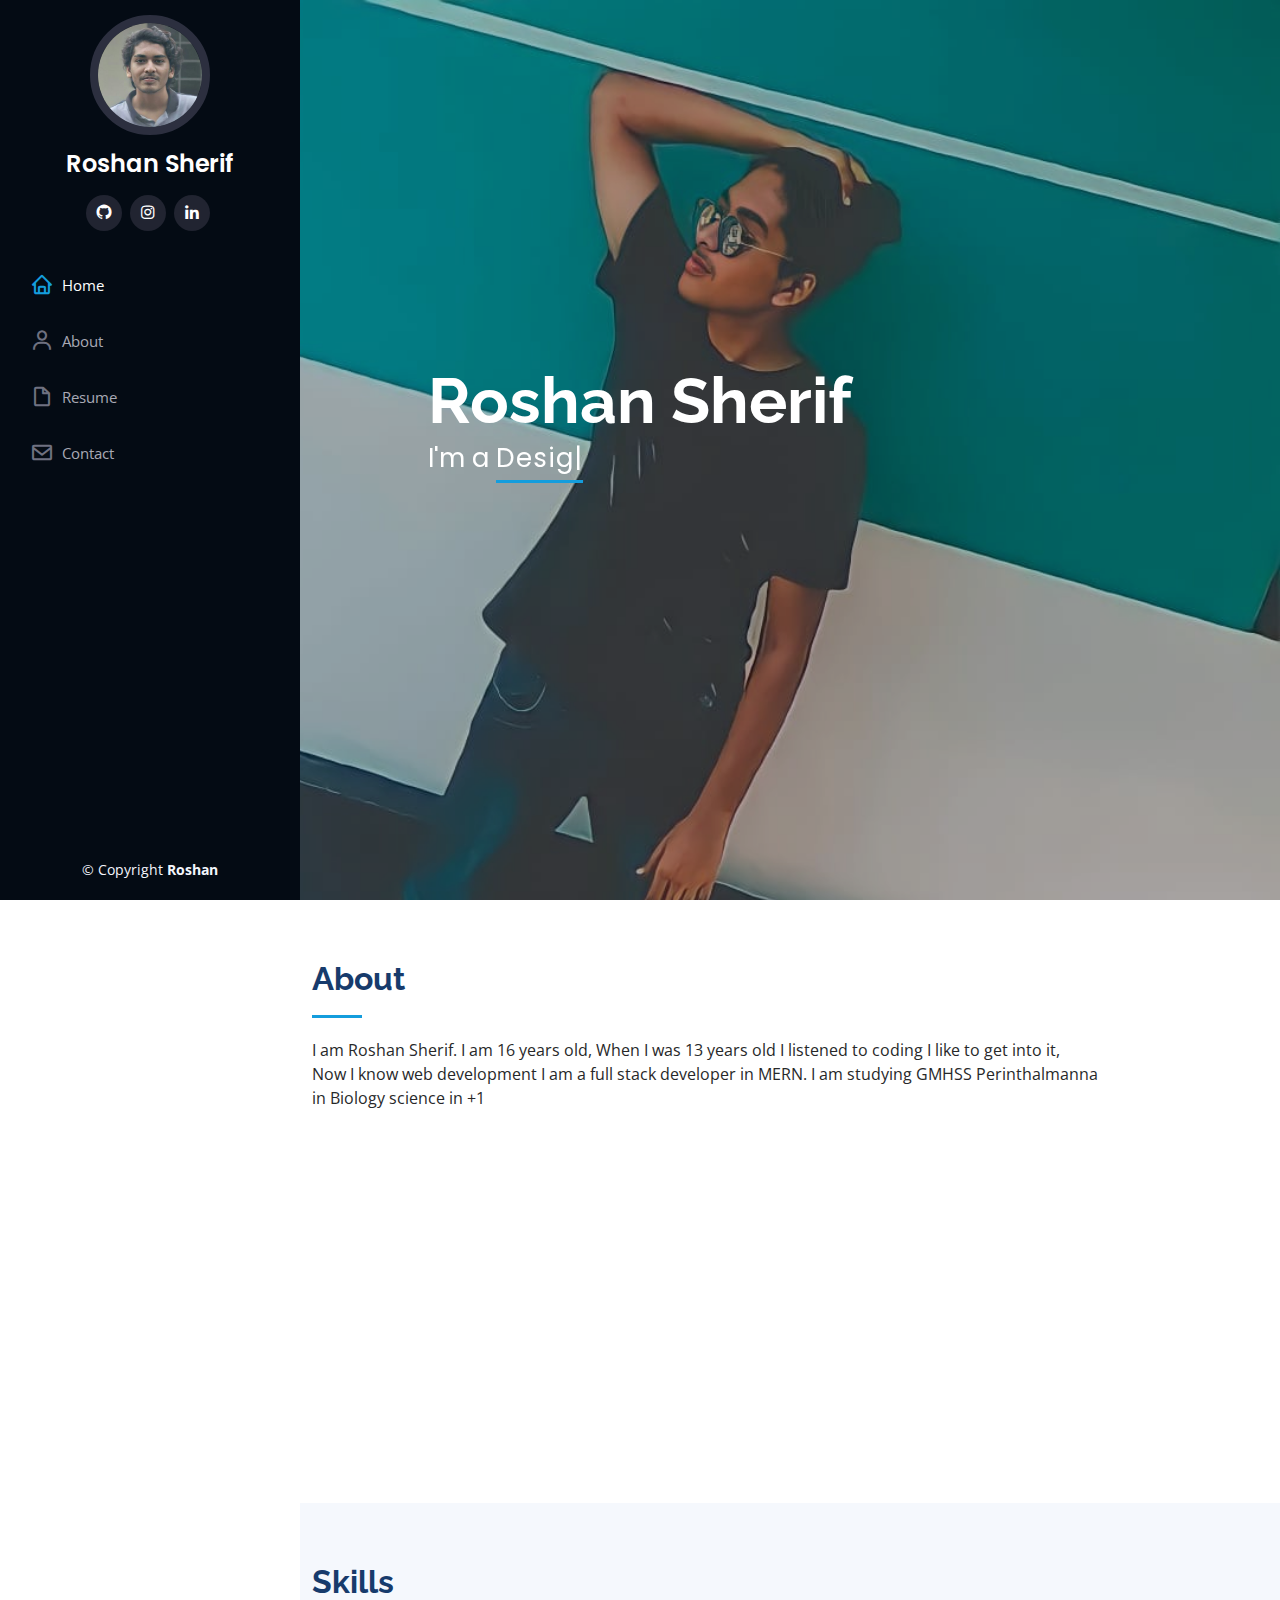
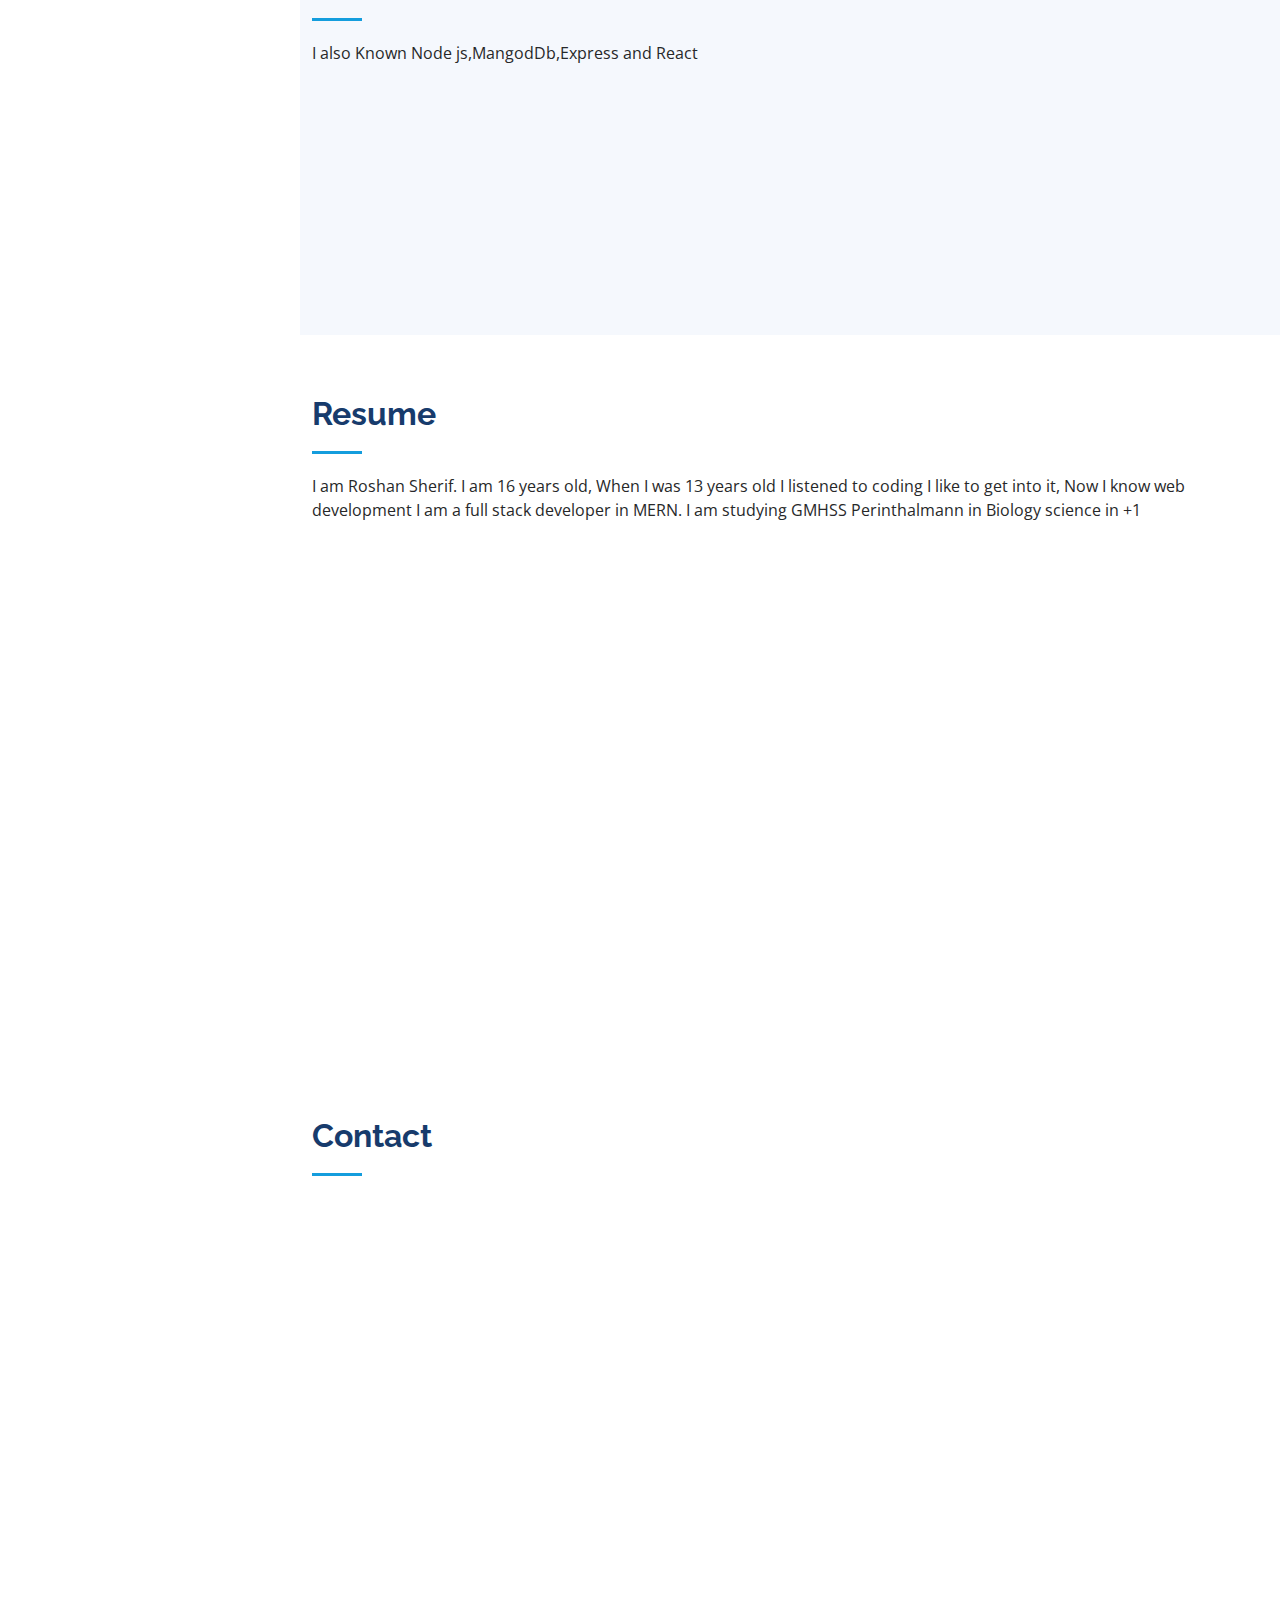
==== index.html @ 9b84b9ba "Add files via upload" ====
<!DOCTYPE html>
<html lang="en">

<head>
  <meta charset="utf-8">
  <meta content="width=device-width, initial-scale=1.0" name="viewport">

  <meta content="" name="description">
  <meta content="" name="keywords">
  <link href="assets/img/217711919_538841200649386_547167561836475486_n.jpg" rel="icon">
  <link href="assets/img/apple-touch-icon.png" rel="apple-touch-icon">

  <link href="https://fonts.googleapis.com/css?family=Open+Sans:300,300i,400,400i,600,600i,700,700i|Raleway:300,300i,400,400i,500,500i,600,600i,700,700i|Poppins:300,300i,400,400i,500,500i,600,600i,700,700i" rel="stylesheet">

  <link href="assets/vendor/aos/aos.css" rel="stylesheet">
  <link href="assets/vendor/bootstrap/css/bootstrap.min.css" rel="stylesheet">
  <link href="assets/vendor/bootstrap-icons/bootstrap-icons.css" rel="stylesheet">
  <link href="assets/vendor/boxicons/css/boxicons.min.css" rel="stylesheet">
  <link href="assets/vendor/glightbox/css/glightbox.min.css" rel="stylesheet">
  <link href="assets/vendor/swiper/swiper-bundle.min.css" rel="stylesheet">

  <link href="assets/css/style.css" rel="stylesheet">

  
</head>

<body>

  <!-- ======= Mobile nav toggle button ======= -->
  <i class="bi bi-list mobile-nav-toggle d-xl-none"></i>

  <!-- ======= Header ======= -->
  <header id="header">
    <div class="d-flex flex-column">

      <div class="profile">
        <img src="assets/img/217711919_538841200649386_547167561836475486_n.jpg" alt="" class="img-fluid rounded-circle">
        <h1 class="text-light"><a href="index.html">Roshan Sherif</a></h1>
        <div class="social-links mt-3 text-center">
          <a href="https://github.com/roshan-sherif" class="facebook"><i class="bx bxl-github"></i></a>
          <a href="https://www.instagram.com/_roshan._sherif/" class="instagram"><i class="bx bxl-instagram"></i></a>
          <a href="https://www.linkedin.com/in/roshan-sherif-832884216/" class="linkedin"><i class="bx bxl-linkedin"></i></a>
        </div>
      </div>

      <nav id="navbar" class="nav-menu navbar">
        <ul>
          <li><a href="#hero" class="nav-link scrollto active"><i class="bx bx-home"></i> <span>Home</span></a></li>
          <li><a href="#about" class="nav-link scrollto"><i class="bx bx-user"></i> <span>About</span></a></li>
          <li><a href="#resume" class="nav-link scrollto"><i class="bx bx-file-blank"></i> <span>Resume</span></a></li>
          <li><a href="#contact" class="nav-link scrollto"><i class="bx bx-envelope"></i> <span>Contact</span></a></li>
        </ul>
      </nav><!-- .nav-menu -->
    </div>
  </header><!-- End Header -->

  <!-- ======= Hero Section ======= -->
  <section id="hero" class="d-flex flex-column justify-content-center align-items-center">
    <div class="hero-container" data-aos="fade-in">
      <h1>Roshan Sherif</h1>
      <p>I'm a <span class="typed" data-typed-items="Designer, Web Developer"></span></p>
    </div>
  </section><!-- End Hero -->

  <main id="main">

    <!-- ======= About Section ======= -->
    <section id="about" class="about">
      <div class="container">

        <div class="section-title">
          <h2 >About</h2>
          <p>I am Roshan Sherif. I am 16 years old, When I was 13 years old I listened to coding I like to get into it,<br/> Now I know web development I am a full stack developer in MERN. I am studying GMHSS Perinthalmanna <br/>in Biology science in +1</p>
        </div>

        <div class="row">
          <div class="col-lg-4" data-aos="fade-right">
            <img src="assets/img/217711919_538841200649386_547167561836475486_n.jpg" class="img-fluid" alt="">
          </div>
          <div class="col-lg-8 pt-4 pt-lg-0 content" style="" data-aos="fade-left">
            <h3 >&amp; Web Developer.</h3>
            
            <div class="row">
              <div class="col-lg-6">
                <ul>
                  <li><i class="bi bi-chevron-right"></i> <strong>Birthday:</strong> <span>2 April 2005</span></li>
                  <li><i class="bi bi-chevron-right"></i> <strong>City:</strong> <span>Perinthalmman, India</span></li>
                  <li><i class="bi bi-chevron-right"></i> <strong>Age:</strong> <span>16</span></li>
                 
                </ul>
              </div>
              <div class="col-lg-6">
                <ul>
                   <li><i class="bi bi-chevron-right"></i> <strong>Class:</strong> <span>+1</span></li>
                  <li><i class="bi bi-chevron-right"></i> <strong>Email:</strong> <span>roshansherif8@gmail.com</span></li>
                </ul>
              </div>
            </div>
            </p>
          </div>
        </div>

      </div>
    </section><!-- End About Section -->

    <!-- ======= Facts Section ======= -->
    
    <!-- ======= Skills Section ======= -->
    <section id="skills" class="skills section-bg">
      <div class="container">

        <div class="section-title">
          <h2>Skills</h2>
          <p>I also Known Node js,MangodDb,Express and React</p>
        </div>

        <div class="row skills-content">

          <div class="col-lg-6" data-aos="fade-up">

            <div class="progress">
              <span class="skill">HTML <i class="val">100%</i></span>
              <div class="progress-bar-wrap">
                <div class="progress-bar" role="progressbar" aria-valuenow="100" aria-valuemin="0" aria-valuemax="100"></div>
              </div>
            </div>

            <div class="progress">
              <span class="skill">CSS <i class="val">90%</i></span>
              <div class="progress-bar-wrap">
                <div class="progress-bar" role="progressbar" aria-valuenow="90" aria-valuemin="0" aria-valuemax="100"></div>
              </div>
            </div>

            <div class="progress">
              <span class="skill">JavaScript <i class="val">75%</i></span>
              <div class="progress-bar-wrap">
                <div class="progress-bar" role="progressbar" aria-valuenow="75" aria-valuemin="0" aria-valuemax="100"></div>
              </div>
            </div>

          </div>

          <div class="col-lg-6" data-aos="fade-up" data-aos-delay="100">

            <div class="progress">
              <span class="skill">PHP <i class="val">80%</i></span>
              <div class="progress-bar-wrap">
                <div class="progress-bar" role="progressbar" aria-valuenow="80" aria-valuemin="0" aria-valuemax="100"></div>
              </div>
            </div>

            <div class="progress">
              <span class="skill">WordPress/CMS <i class="val">90%</i></span>
              <div class="progress-bar-wrap">
                <div class="progress-bar" role="progressbar" aria-valuenow="90" aria-valuemin="0" aria-valuemax="100"></div>
              </div>
            </div>

            <div class="progress">
              <span class="skill">Photoshop <i class="val">55%</i></span>
              <div class="progress-bar-wrap">
                <div class="progress-bar" role="progressbar" aria-valuenow="55" aria-valuemin="0" aria-valuemax="100"></div>
              </div>
            </div>

          </div>

        </div>

      </div>
    </section><!-- End Skills Section -->

    <!-- ======= Resume Section ======= -->
    <section id="resume" class="resume">
      <div class="container">

        <div class="section-title">
          <h2>Resume</h2>
          <p>I am Roshan Sherif. I am 16 years old, When I was 13 years old I listened to coding I like to get into it, Now I know web development I am a full stack developer in MERN. I am studying GMHSS Perinthalmann in Biology science in +1</p>
        </div>

        <div class="row">
          <div class="col-lg-6" data-aos="fade-up">
            <h3 class="resume-title">Sumary</h3>
            <div class="resume-item pb-0">
              <h4>Roshan Sherif</h4>
              <p><em>I have 2+ Years expirience in web development</em></p>
              <ul>
                <li>Peirnthalmanna, India</li>
                <li>roshansherif8@gmail.com</li>
              </ul>
            </div>

            <h3 class="resume-title">Education</h3>
            <div class="resume-item">
              <h4>Biolagy Science</h4>
              <h5>2021 - 2023</h5>
              <p><em>GMHSS Perinthalmanna</em></p>
              <p>Now iam studying GMHSS Perinthalmanna in Biolagy science in +1 </p>
            </div>
               </section>
    <section id="contact" class="contact">
      <div class="container">

        <div class="section-title">
          <h2>Contact</h2>
        </div>

        <div class="row" data-aos="fade-in">

          <div class="col-lg-5 d-flex align-items-stretch">
            <div class="info">
              <div class="address">
                <i class="bi bi-geo-alt"></i>
                <h4>Location:</h4>
                <p>Kallupalan house Pattambi road,Kerala Dist Malpuram Post Perinthalamanna,679322</p>
              </div>

              <div class="email">
                <i class="bi bi-envelope"></i>
                <h4>Email:</h4>
                <p>roshansherif8@gmail.com</p>
              </div>

              
              <iframe src="https://www.google.com/maps/embed?pb=!1m18!1m12!1m3!1d3916.9513267093134!2d76.2280363!3d10.9670466!2m3!1f0!2f0!3f0!3m2!1i1024!2i768!4f13.1!3m3!1m2!1s0x3ba7cdb3ab743751%3A0x61349fceb6343cf6!2sSmart%20Complex!5e0!3m2!1sen!2sin!4v1634021821126!5m2!1sen!2sin" width="400" height="300" style="border:0;" allowfullscreen="" loading="lazy"></iframe>            </div>

          </div>

          <div class="col-lg-7 mt-5 mt-lg-0 d-flex align-items-stretch">
            <form action="forms/contact.php" method="post" role="form" class="php-email-form">
              <div class="row">
                <div class="form-group col-md-6">
                  <label for="name">Your Name</label>
                  <input type="text" name="name" class="form-control" id="name" required>
                </div>
                <div class="form-group col-md-6">
                  <label for="name">Your Email</label>
                  <input type="email" class="form-control" name="email" id="email" required>
                </div>
              </div>
              <div class="form-group">
                <label for="name">Subject</label>
                <input type="text" class="form-control" name="subject" id="subject" required>
              </div>
              <div class="form-group">
                <label for="name">Message</label>
                <textarea class="form-control" name="message" rows="10" required></textarea>
              </div>
              <div class="my-3">
                <div class="loading">Loading</div>
                <div class="error-message"></div>
                <div class="sent-message">Your message has been sent. Thank you!</div>
              </div>
              <div class="text-center"><button type="submit">Send Message</button></div>
            </form>
          </div>

        </div>

      </div>
    </section>
  </main>

  <footer id="footer">
    <div class="container">
      <div class="copyright">
        &copy; Copyright <strong><span>Roshan</span></strong>
      </div>
      <div class="credits">
          </div>
    </div>
  </footer>

  <a href="#" class="back-to-top d-flex align-items-center justify-content-center"><i class="bi bi-arrow-up-short"></i></a>

  <script src="assets/vendor/aos/aos.js"></script>
  <script src="assets/vendor/bootstrap/js/bootstrap.bundle.min.js"></script>
  <script src="assets/vendor/glightbox/js/glightbox.min.js"></script>
  <script src="assets/vendor/isotope-layout/isotope.pkgd.min.js"></script>
  <script src="assets/vendor/php-email-form/validate.js"></script>
  <script src="assets/vendor/purecounter/purecounter.js"></script>
  <script src="assets/vendor/swiper/swiper-bundle.min.js"></script>
  <script src="assets/vendor/typed.js/typed.min.js"></script>
  <script src="assets/vendor/waypoints/noframework.waypoints.js"></script>

  <script src="assets/js/main.js"></script>

</body>

</html>
---- assets/css/style.css ----
body {
  font-family: "Open Sans", sans-serif;
  color: #272829;
}

a {
  color: #149ddd;
  text-decoration: none;
}

a:hover {
  color: #37b3ed;
  text-decoration: none;
}

h1, h2, h3, h4, h5, h6 {
  font-family: "Raleway", sans-serif;
}

/*--------------------------------------------------------------
# Back to top button
--------------------------------------------------------------*/
.back-to-top {
  position: fixed;
  visibility: hidden;
  opacity: 0;
  right: 15px;
  bottom: 15px;
  z-index: 996;
  background: #149ddd;
  width: 40px;
  height: 40px;
  border-radius: 50px;
  transition: all 0.4s;
}

.back-to-top i {
  font-size: 28px;
  color: #fff;
  line-height: 0;
}

.back-to-top:hover {
  background: #2eafec;
  color: #fff;
}

.back-to-top.active {
  visibility: visible;
  opacity: 1;
}

/*--------------------------------------------------------------
# Header
--------------------------------------------------------------*/
#header {
  position: fixed;
  top: 0;
  left: 0;
  bottom: 0;
  width: 300px;
  transition: all ease-in-out 0.5s;
  z-index: 9997;
  transition: all 0.5s;
  padding: 0 15px;
  background: #040b14;
  overflow-y: auto;
}

#header .profile img {
  margin: 15px auto;
  display: block;
  width: 120px;
  border: 8px solid #2c2f3f;
}

#header .profile h1 {
  font-size: 24px;
  margin: 0;
  padding: 0;
  font-weight: 600;
  -moz-text-align-last: center;
  text-align-last: center;
  font-family: "Poppins", sans-serif;
}

#header .profile h1 a, #header .profile h1 a:hover {
  color: #fff;
  text-decoration: none;
}

#header .profile .social-links a {
  font-size: 18px;
  display: inline-block;
  background: #212431;
  color: #fff;
  line-height: 1;
  padding: 8px 0;
  margin-right: 4px;
  border-radius: 50%;
  text-align: center;
  width: 36px;
  height: 36px;
  transition: 0.3s;
}

#header .profile .social-links a:hover {
  background: #149ddd;
  color: #fff;
  text-decoration: none;
}

#main {
  margin-left: 300px;
}

@media (max-width: 1199px) {
  #header {
    left: -300px;
  }
  #main {
    margin-left: 0;
  }
}

/*--------------------------------------------------------------
# Navigation Menu
--------------------------------------------------------------*/
/* Desktop Navigation */
.nav-menu {
  padding: 30px 0 0 0;
}

.nav-menu * {
  margin: 0;
  padding: 0;
  list-style: none;
}

.nav-menu > ul > li {
  position: relative;
  white-space: nowrap;
}

.nav-menu a, .nav-menu a:focus {
  display: flex;
  align-items: center;
  color: #a8a9b4;
  padding: 12px 15px;
  margin-bottom: 8px;
  transition: 0.3s;
  font-size: 15px;
}

.nav-menu a i, .nav-menu a:focus i {
  font-size: 24px;
  padding-right: 8px;
  color: #6f7180;
}

.nav-menu a:hover, .nav-menu .active, .nav-menu .active:focus, .nav-menu li:hover > a {
  text-decoration: none;
  color: #fff;
}

.nav-menu a:hover i, .nav-menu .active i, .nav-menu .active:focus i, .nav-menu li:hover > a i {
  color: #149ddd;
}

/* Mobile Navigation */
.mobile-nav-toggle {
  position: fixed;
  right: 15px;
  top: 15px;
  z-index: 9998;
  border: 0;
  font-size: 24px;
  transition: all 0.4s;
  outline: none !important;
  background-color: #149ddd;
  color: #fff;
  width: 40px;
  height: 40px;
  display: inline-flex;
  align-items: center;
  justify-content: center;
  line-height: 0;
  border-radius: 50px;
  cursor: pointer;
}

.mobile-nav-active {
  overflow: hidden;
}

.mobile-nav-active #header {
  left: 0;
}

/*--------------------------------------------------------------
# Hero Section
--------------------------------------------------------------*/
#hero {
  width: 100%;
  height: 100vh;
  background: url('../img/1234.jpg') top center ;  background-size: cover; 
}
#hero:before {
  content: "";
  background: rgba(5, 13, 24, 0.3);
  position: absolute;
  bottom: 0;
  top: 0;
  left: 0;
  right: 0;
  z-index: 1;
}

#hero .hero-container {
  position: relative;
  z-index: 2;
  min-width: 300px;
  min-height: 00px;
}

#hero h1 {
  margin: 0 0 10px 0;
  font-size: 64px;
  font-weight: 700;
  line-height: 56px;
  color: #fff;
}

#hero p {
  color: #fff;
  margin-bottom: 50px;
  font-size: 26px;
  font-family: "Poppins", sans-serif;
}

#hero p span {
  color: #fff;
  padding-bottom: 4px;
  letter-spacing: 1px;
  border-bottom: 3px solid #149ddd;
}

@media (min-width: 1024px) {
  #hero {
    background-attachment: fixed;
  }
}

@media (max-width: 768px) {
  #hero h1 {
    font-size: 28px;
    line-height: 36px;
  }
  #hero h2 {
    font-size: 18px;
    line-height: 24px;
    margin-bottom: 30px;
  }
}

/*--------------------------------------------------------------
# Sections General
--------------------------------------------------------------*/
section {
  padding: 60px 0;
  overflow: hidden;
}

.section-bg {
  background: #f5f8fd;
}

.section-title {
  padding-bottom: 30px;
}

.section-title h2 {
  font-size: 32px;
  font-weight: bold;
  margin-bottom: 20px;
  padding-bottom: 20px;
  position: relative;
  color: #173b6c;
}

.section-title h2::after {
  content: '';
  position: absolute;
  display: block;
  width: 50px;
  height: 3px;
  background: #149ddd;
  bottom: 0;
  left: 0;
}

.section-title p {
  margin-bottom: 0;
}

/*--------------------------------------------------------------
# About
--------------------------------------------------------------*/
.about .content h3 {
  font-weight: 700;
  font-size: 26px;
  color: #173b6c;
}

.about .content ul {
  list-style: none;
  padding: 0;
}

.about .content ul li {
  margin-bottom: 20px;
  display: flex;
  align-items: center;
}

.about .content ul strong {
  margin-right: 10px;
}

.about .content ul i {
  font-size: 16px;
  margin-right: 5px;
  color: #149ddd;
  line-height: 0;
}

.about .content p:last-child {
  margin-bottom: 0;
}

/*--------------------------------------------------------------
# Facts
--------------------------------------------------------------*/
.facts {
  padding-bottom: 30px;
}

.facts .count-box {
  padding: 30px;
  width: 100%;
}

.facts .count-box i {
  display: block;
  font-size: 44px;
  color: #149ddd;
  float: left;
  line-height: 0;
}

.facts .count-box span {
  font-size: 48px;
  line-height: 40px;
  display: block;
  font-weight: 700;
  color: #050d18;
  margin-left: 60px;
}

.facts .count-box p {
  padding: 15px 0 0 0;
  margin: 0 0 0 60px;
  font-family: "Raleway", sans-serif;
  font-size: 14px;
  color: #122f57;
}

.facts .count-box a {
  font-weight: 600;
  display: block;
  margin-top: 20px;
  color: #122f57;
  font-size: 15px;
  font-family: "Poppins", sans-serif;
  transition: ease-in-out 0.3s;
}

.facts .count-box a:hover {
  color: #1f5297;
}

/*--------------------------------------------------------------
# Akills
--------------------------------------------------------------*/
.skills .progress {
  height: 60px;
  display: block;
  background: none;
  border-radius: 0;
}

.skills .progress .skill {
  padding: 0;
  margin: 0 0 6px 0;
  text-transform: uppercase;
  display: block;
  font-weight: 600;
  font-family: "Poppins", sans-serif;
  color: #050d18;
}

.skills .progress .skill .val {
  float: right;
  font-style: normal;
}

.skills .progress-bar-wrap {
  background: #dce8f8;
  height: 10px;
}

.skills .progress-bar {
  width: 1px;
  height: 10px;
  transition: .9s;
  background-color: #149ddd;
}

/*--------------------------------------------------------------
# Resume
--------------------------------------------------------------*/
.resume .resume-title {
  font-size: 26px;
  font-weight: 700;
  margin-top: 20px;
  margin-bottom: 20px;
  color: #050d18;
}

.resume .resume-item {
  padding: 0 0 20px 20px;
  margin-top: -2px;
  border-left: 2px solid #1f5297;
  position: relative;
}

.resume .resume-item h4 {
  line-height: 18px;
  font-size: 18px;
  font-weight: 600;
  text-transform: uppercase;
  font-family: "Poppins", sans-serif;
  color: #050d18;
  margin-bottom: 10px;
}

.resume .resume-item h5 {
  font-size: 16px;
  background: #e4edf9;
  padding: 5px 15px;
  display: inline-block;
  font-weight: 600;
  margin-bottom: 10px;
}

.resume .resume-item ul {
  padding-left: 20px;
}

.resume .resume-item ul li {
  padding-bottom: 10px;
}

.resume .resume-item:last-child {
  padding-bottom: 0;
}

.resume .resume-item::before {
  content: "";
  position: absolute;
  width: 16px;
  height: 16px;
  border-radius: 50px;
  left: -9px;
  top: 0;
  background: #fff;
  border: 2px solid #1f5297;
}

/*--------------------------------------------------------------
# Portfolio
--------------------------------------------------------------*/
.portfolio .portfolio-item {
  margin-bottom: 30px;
}

.portfolio #portfolio-flters {
  padding: 0;
  margin: 0 auto 35px auto;
  list-style: none;
  text-align: center;
  background: #fff;
  border-radius: 50px;
  padding: 2px 15px;
}

.portfolio #portfolio-flters li {
  cursor: pointer;
  display: inline-block;
  padding: 10px 15px 8px 15px;
  font-size: 14px;
  font-weight: 600;
  line-height: 1;
  text-transform: uppercase;
  color: #272829;
  margin-bottom: 5px;
  transition: all 0.3s ease-in-out;
}

.portfolio #portfolio-flters li:hover, .portfolio #portfolio-flters li.filter-active {
  color: #149ddd;
}

.portfolio #portfolio-flters li:last-child {
  margin-right: 0;
}

.portfolio .portfolio-wrap {
  transition: 0.3s;
  position: relative;
  overflow: hidden;
  z-index: 1;
}

.portfolio .portfolio-wrap::before {
  content: "";
  background: rgba(255, 255, 255, 0.5);
  position: absolute;
  left: 0;
  right: 0;
  top: 0;
  bottom: 0;
  transition: all ease-in-out 0.3s;
  z-index: 2;
  opacity: 0;
}

.portfolio .portfolio-wrap .portfolio-links {
  opacity: 1;
  left: 0;
  right: 0;
  bottom: -60px;
  z-index: 3;
  position: absolute;
  transition: all ease-in-out 0.3s;
  display: flex;
  justify-content: center;
}

.portfolio .portfolio-wrap .portfolio-links a {
  color: #fff;
  font-size: 28px;
  text-align: center;
  background: rgba(20, 157, 221, 0.75);
  transition: 0.3s;
  width: 50%;
}

.portfolio .portfolio-wrap .portfolio-links a:hover {
  background: rgba(20, 157, 221, 0.95);
}

.portfolio .portfolio-wrap .portfolio-links a + a {
  border-left: 1px solid #37b3ed;
}

.portfolio .portfolio-wrap:hover::before {
  top: 0;
  left: 0;
  right: 0;
  bottom: 0;
  opacity: 1;
}

.portfolio .portfolio-wrap:hover .portfolio-links {
  opacity: 1;
  bottom: 0;
}

/*--------------------------------------------------------------
# Portfolio Details
--------------------------------------------------------------*/
.portfolio-details {
  padding-top: 40px;
}

.portfolio-details .portfolio-details-slider img {
  width: 100%;
}

.portfolio-details .portfolio-details-slider .swiper-pagination {
  margin-top: 20px;
  position: relative;
}

.portfolio-details .portfolio-details-slider .swiper-pagination .swiper-pagination-bullet {
  width: 12px;
  height: 12px;
  background-color: #fff;
  opacity: 1;
  border: 1px solid #149ddd;
}

.portfolio-details .portfolio-details-slider .swiper-pagination .swiper-pagination-bullet-active {
  background-color: #149ddd;
}

.portfolio-details .portfolio-info {
  padding: 30px;
  box-shadow: 0px 0 30px rgba(5, 13, 24, 0.08);
}

.portfolio-details .portfolio-info h3 {
  font-size: 22px;
  font-weight: 700;
  margin-bottom: 20px;
  padding-bottom: 20px;
  border-bottom: 1px solid #eee;
}

.portfolio-details .portfolio-info ul {
  list-style: none;
  padding: 0;
  font-size: 15px;
}

.portfolio-details .portfolio-info ul li + li {
  margin-top: 10px;
}

.portfolio-details .portfolio-description {
  padding-top: 30px;
}

.portfolio-details .portfolio-description h2 {
  font-size: 26px;
  font-weight: 700;
  margin-bottom: 20px;
}

.portfolio-details .portfolio-description p {
  padding: 0;
}

/*--------------------------------------------------------------
# Services
--------------------------------------------------------------*/
.services .icon-box {
  margin-bottom: 20px;
}

.services .icon {
  float: left;
  display: flex;
  align-items: center;
  justify-content: center;
  width: 54px;
  height: 54px;
  background: #149ddd;
  border-radius: 50%;
  transition: 0.5s;
  border: 1px solid #149ddd;
}

.services .icon i {
  color: #fff;
  font-size: 24px;
  line-height: 0;
}

.services .icon-box:hover .icon {
  background: #fff;
}

.services .icon-box:hover .icon i {
  color: #149ddd;
}

.services .title {
  margin-left: 80px;
  font-weight: 700;
  margin-bottom: 15px;
  font-size: 18px;
}

.services .title a {
  color: #343a40;
}

.services .title a:hover {
  color: #149ddd;
}

.services .description {
  margin-left: 80px;
  line-height: 24px;
  font-size: 14px;
}

/*--------------------------------------------------------------
# Testimonials
--------------------------------------------------------------*/
.testimonials .testimonial-item {
  box-sizing: content-box;
  text-align: center;
  min-height: 320px;
}

.testimonials .testimonial-item .testimonial-img {
  width: 90px;
  border-radius: 50%;
  margin: 0 auto;
}

.testimonials .testimonial-item h3 {
  font-size: 18px;
  font-weight: bold;
  margin: 10px 0 5px 0;
  color: #111;
}

.testimonials .testimonial-item h4 {
  font-size: 14px;
  color: #999;
  margin: 0;
}

.testimonials .testimonial-item .quote-icon-left, .testimonials .testimonial-item .quote-icon-right {
  color: #c3e8fa;
  font-size: 26px;
}

.testimonials .testimonial-item .quote-icon-left {
  display: inline-block;
  left: -5px;
  position: relative;
}

.testimonials .testimonial-item .quote-icon-right {
  display: inline-block;
  right: -5px;
  position: relative;
  top: 10px;
}

.testimonials .testimonial-item p {
  font-style: italic;
  margin: 0 15px 15px 15px;
  padding: 20px;
  background: #fff;
  position: relative;
  margin-bottom: 35px;
  border-radius: 6px;
  box-shadow: 0px 2px 15px rgba(0, 0, 0, 0.1);
}

.testimonials .testimonial-item p::after {
  content: "";
  width: 0;
  height: 0;
  border-top: 20px solid #fff;
  border-right: 20px solid transparent;
  border-left: 20px solid transparent;
  position: absolute;
  bottom: -20px;
  left: calc(50% - 20px);
}

.testimonials .swiper-pagination {
  margin-top: 20px;
  position: relative;
}

.testimonials .swiper-pagination .swiper-pagination-bullet {
  width: 12px;
  height: 12px;
  background-color: #fff;
  opacity: 1;
  border: 1px solid #149ddd;
}

.testimonials .swiper-pagination .swiper-pagination-bullet-active {
  background-color: #149ddd;
}

/*--------------------------------------------------------------
# Contact
--------------------------------------------------------------*/
.contact {
  padding-bottom: 130px;
}

.contact .info {
  padding: 30px;
  background: #fff;
  width: 100%;
  box-shadow: 0 0 24px 0 rgba(0, 0, 0, 0.12);
}

.contact .info i {
  font-size: 20px;
  color: #149ddd;
  float: left;
  width: 44px;
  height: 44px;
  background: #dff3fc;
  display: flex;
  justify-content: center;
  align-items: center;
  border-radius: 50px;
  transition: all 0.3s ease-in-out;
}

.contact .info h4 {
  padding: 0 0 0 60px;
  font-size: 22px;
  font-weight: 600;
  margin-bottom: 5px;
  color: #050d18;
}

.contact .info p {
  padding: 0 0 10px 60px;
  margin-bottom: 20px;
  font-size: 14px;
  color: #173b6c;
}

.contact .info .email p {
  padding-top: 5px;
}

.contact .info .social-links {
  padding-left: 60px;
}

.contact .info .social-links a {
  font-size: 18px;
  display: inline-block;
  background: #333;
  color: #fff;
  line-height: 1;
  padding: 8px 0;
  border-radius: 50%;
  text-align: center;
  width: 36px;
  height: 36px;
  transition: 0.3s;
  margin-right: 10px;
}

.contact .info .social-links a:hover {
  background: #149ddd;
  color: #fff;
}

.contact .info .email:hover i, .contact .info .address:hover i, .contact .info .phone:hover i {
  background: #149ddd;
  color: #fff;
}

.contact .php-email-form {
  width: 100%;
  padding: 30px;
  background: #fff;
  box-shadow: 0 0 24px 0 rgba(0, 0, 0, 0.12);
}

.contact .php-email-form .form-group {
  padding-bottom: 8px;
}

.contact .php-email-form .validate {
  display: none;
  color: red;
  margin: 0 0 15px 0;
  font-weight: 400;
  font-size: 13px;
}

.contact .php-email-form .error-message {
  display: none;
  color: #fff;
  background: #ed3c0d;
  text-align: left;
  padding: 15px;
  font-weight: 600;
}

.contact .php-email-form .error-message br + br {
  margin-top: 25px;
}

.contact .php-email-form .sent-message {
  display: none;
  color: #fff;
  background: #18d26e;
  text-align: center;
  padding: 15px;
  font-weight: 600;
}

.contact .php-email-form .loading {
  display: none;
  background: #fff;
  text-align: center;
  padding: 15px;
}

.contact .php-email-form .loading:before {
  content: "";
  display: inline-block;
  border-radius: 50%;
  width: 24px;
  height: 24px;
  margin: 0 10px -6px 0;
  border: 3px solid #18d26e;
  border-top-color: #eee;
  -webkit-animation: animate-loading 1s linear infinite;
  animation: animate-loading 1s linear infinite;
}

.contact .php-email-form .form-group {
  margin-bottom: 15px;
}

.contact .php-email-form label {
  padding-bottom: 8px;
}

.contact .php-email-form input, .contact .php-email-form textarea {
  border-radius: 0;
  box-shadow: none;
  font-size: 14px;
}

.contact .php-email-form input {
  height: 44px;
}

.contact .php-email-form textarea {
  padding: 10px 15px;
}

.contact .php-email-form button[type="submit"] {
  background: #149ddd;
  border: 0;
  padding: 10px 24px;
  color: #fff;
  transition: 0.4s;
  border-radius: 4px;
}

.contact .php-email-form button[type="submit"]:hover {
  background: #37b3ed;
}

@-webkit-keyframes animate-loading {
  0% {
    transform: rotate(0deg);
  }
  100% {
    transform: rotate(360deg);
  }
}

@keyframes animate-loading {
  0% {
    transform: rotate(0deg);
  }
  100% {
    transform: rotate(360deg);
  }
}

/*--------------------------------------------------------------
# Breadcrumbs
--------------------------------------------------------------*/
.breadcrumbs {
  padding: 20px 0;
  background: #f9f9f9;
}

.breadcrumbs h2 {
  font-size: 26px;
  font-weight: 300;
}

.breadcrumbs ol {
  display: flex;
  flex-wrap: wrap;
  list-style: none;
  padding: 0;
  margin: 0;
  font-size: 15px;
}

.breadcrumbs ol li + li {
  padding-left: 10px;
}

.breadcrumbs ol li + li::before {
  display: inline-block;
  padding-right: 10px;
  color: #0e2442;
  content: "/";
}

@media (max-width: 768px) {
  .breadcrumbs .d-flex {
    display: block !important;
  }
  .breadcrumbs ol {
    display: block;
  }
  .breadcrumbs ol li {
    display: inline-block;
  }
}

/*--------------------------------------------------------------
# Footer
--------------------------------------------------------------*/
#footer {
  padding: 15px;
  color: #f4f6fd;
  font-size: 14px;
  position: fixed;
  left: 0;
  bottom: 0;
  width: 300px;
  z-index: 9999;
  background: #040b14;
}

#footer .copyright {
  text-align: center;
}

#footer .credits {
  padding-top: 5px;
  text-align: center;
  font-size: 13px;
  color: #eaebf0;
}

@media (max-width: 1199px) {
  #footer {
    position: static;
    width: auto;
    padding-right: 20px 15px;
  }
}
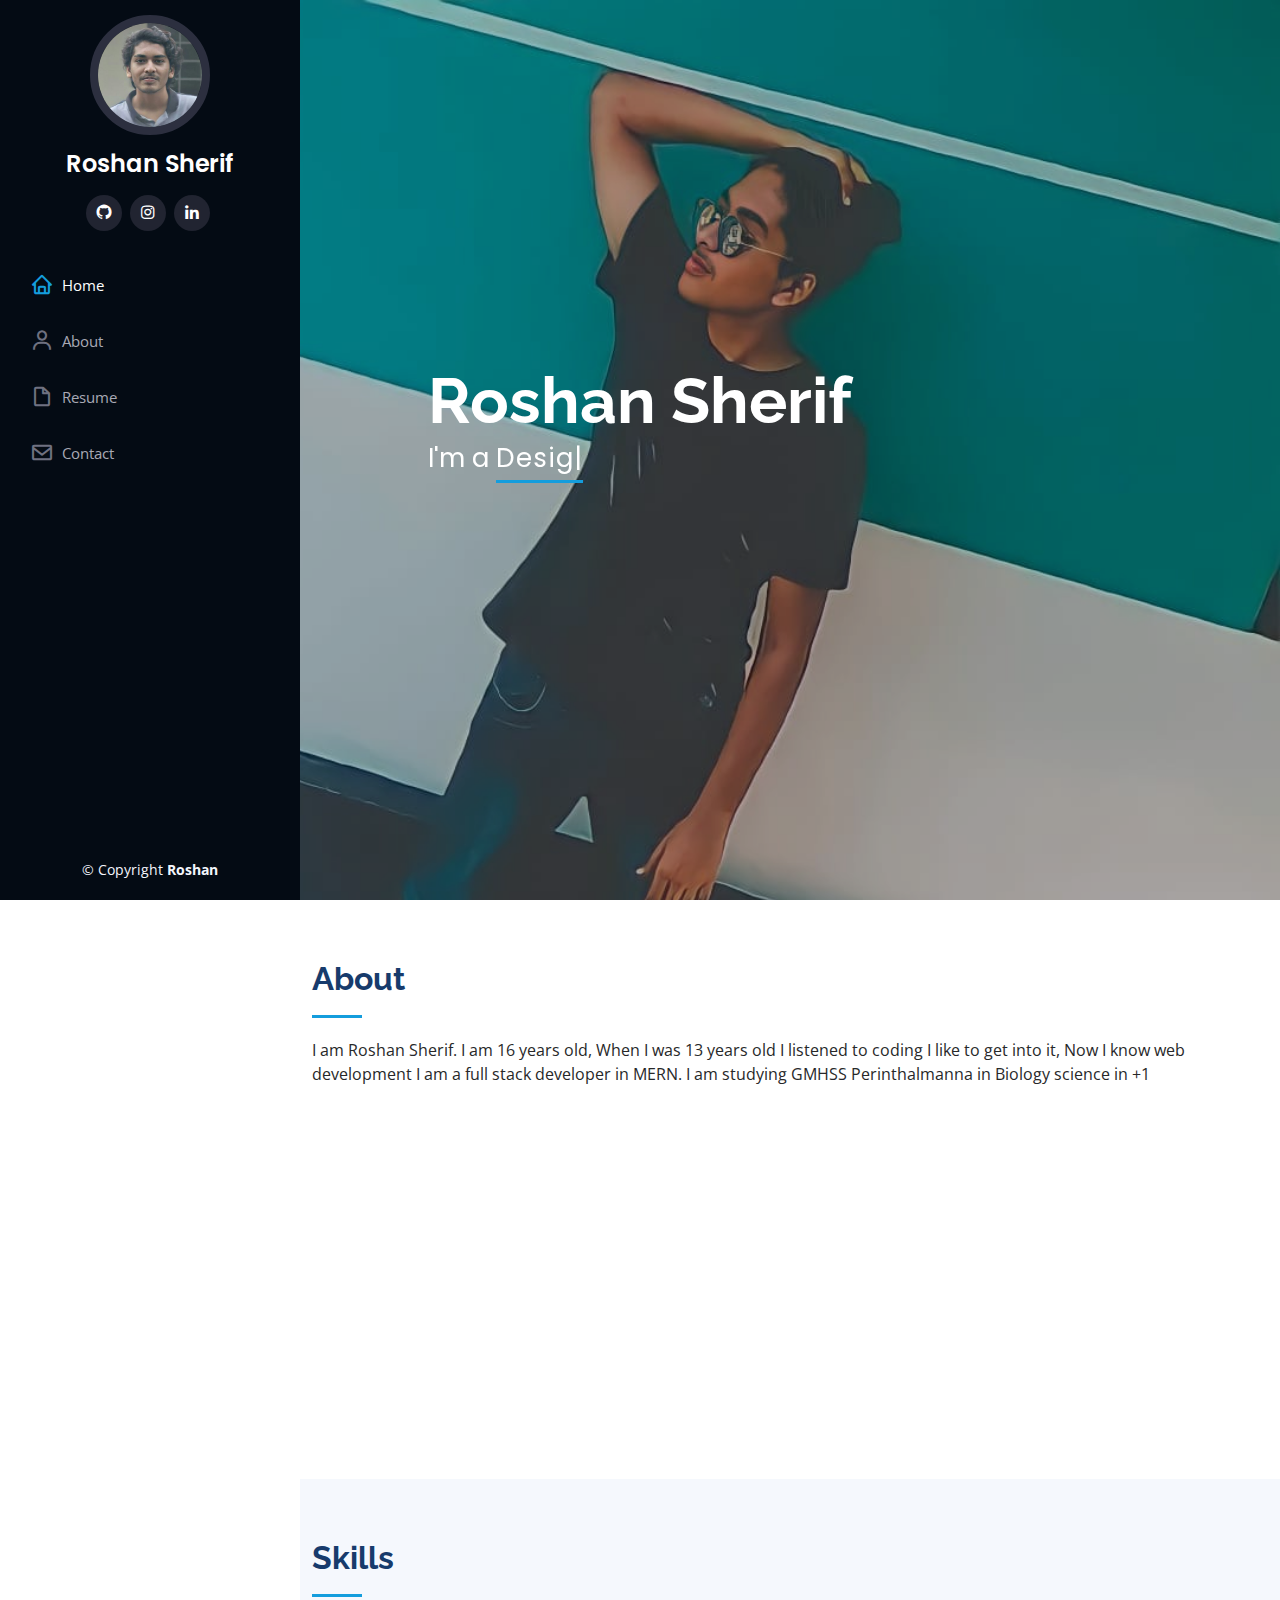
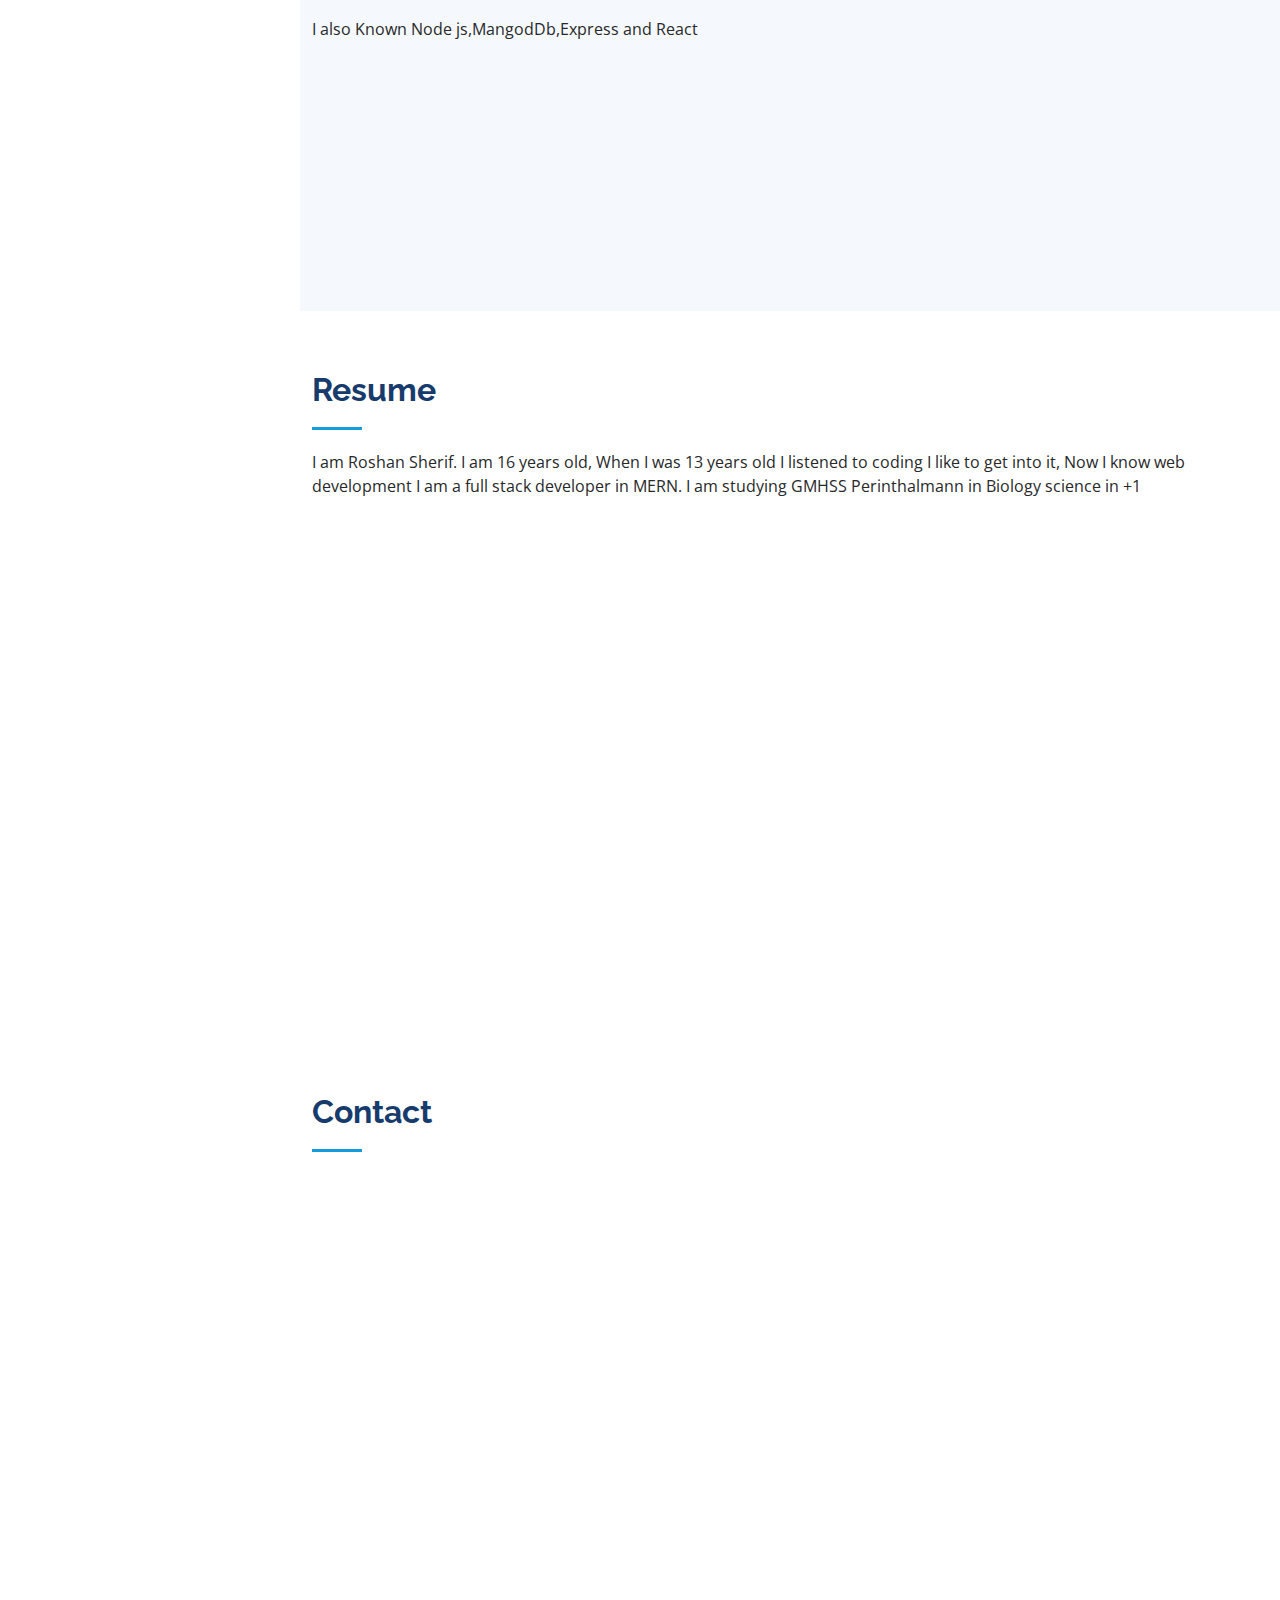
==== commit 6fffc53f: "Update index.html" ====
--- a/index.html
+++ b/index.html
@@ -70,7 +70,7 @@
 
         <div class="section-title">
           <h2 >About</h2>
-          <p>I am Roshan Sherif. I am 16 years old, When I was 13 years old I listened to coding I like to get into it,<br/> Now I know web development I am a full stack developer in MERN. I am studying GMHSS Perinthalmanna <br/>in Biology science in +1</p>
+          <p>I am Roshan Sherif. I am 16 years old, When I was 13 years old I listened to coding I like to get into it, Now I know web development I am a full stack developer in MERN. I am studying GMHSS Perinthalmanna in Biology science in +1</p>
         </div>
 
         <div class="row">
@@ -289,4 +289,4 @@
 
 </body>
 
-</html>+</html>
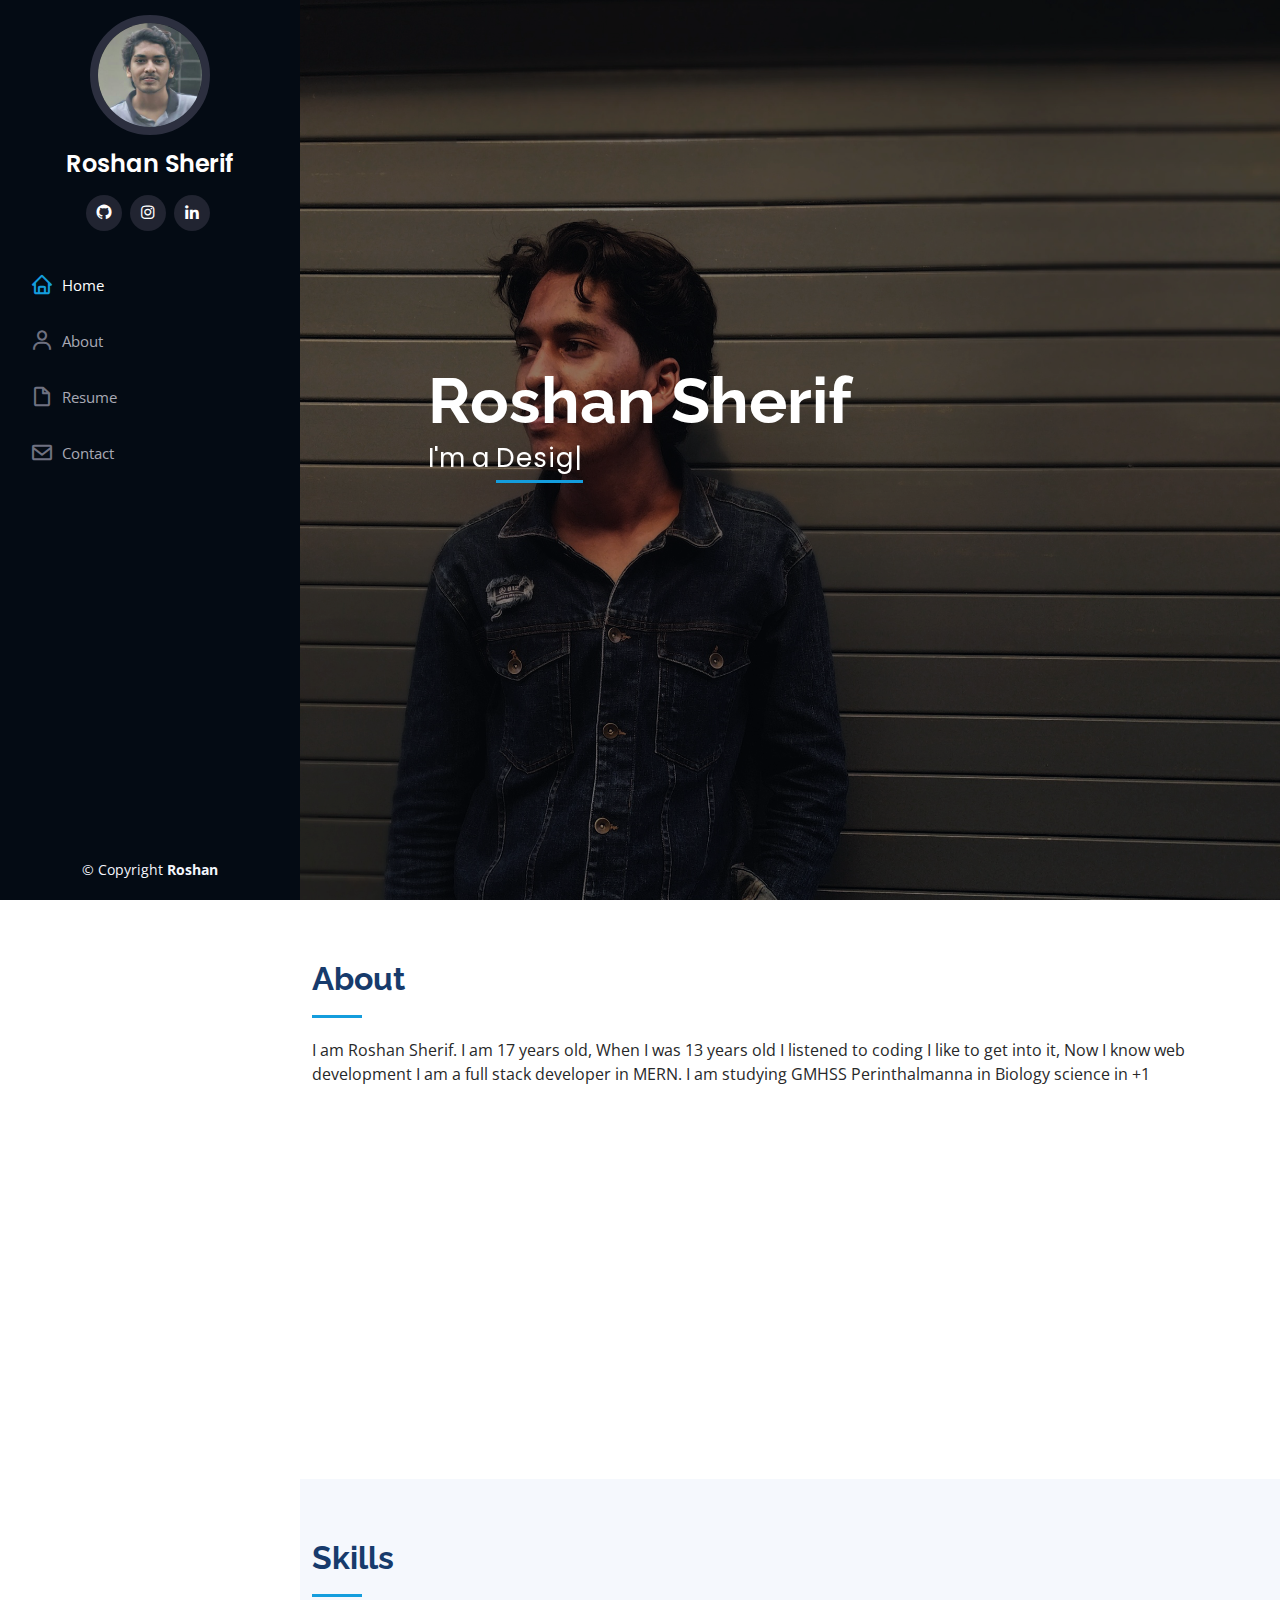
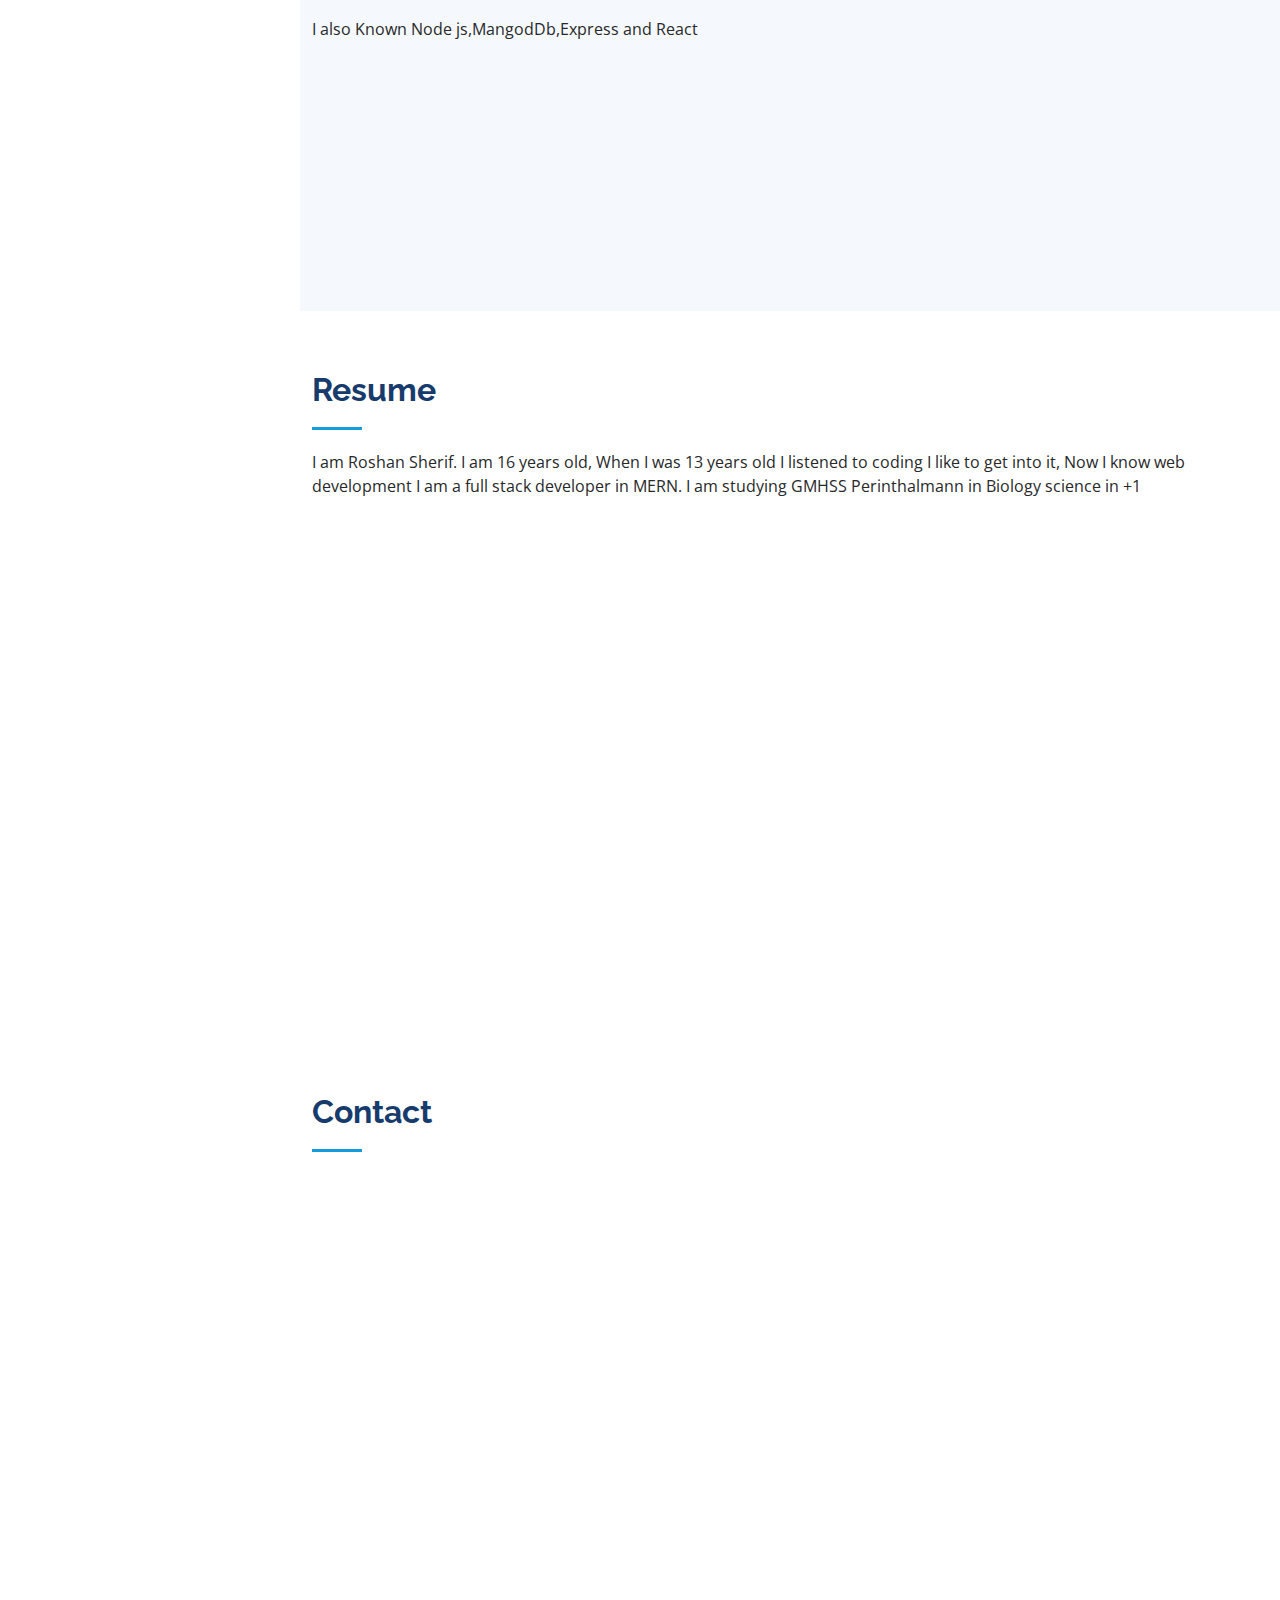
==== commit b08a9783: "Update index.html" ====
--- a/index.html
+++ b/index.html
@@ -70,7 +70,7 @@
 
         <div class="section-title">
           <h2 >About</h2>
-          <p>I am Roshan Sherif. I am 16 years old, When I was 13 years old I listened to coding I like to get into it, Now I know web development I am a full stack developer in MERN. I am studying GMHSS Perinthalmanna in Biology science in +1</p>
+          <p>I am Roshan Sherif. I am 17 years old, When I was 13 years old I listened to coding I like to get into it, Now I know web development I am a full stack developer in MERN. I am studying GMHSS Perinthalmanna in Biology science in +1</p>
         </div>
 
         <div class="row">
@@ -85,7 +85,7 @@
                 <ul>
                   <li><i class="bi bi-chevron-right"></i> <strong>Birthday:</strong> <span>2 April 2005</span></li>
                   <li><i class="bi bi-chevron-right"></i> <strong>City:</strong> <span>Perinthalmman, India</span></li>
-                  <li><i class="bi bi-chevron-right"></i> <strong>Age:</strong> <span>16</span></li>
+                  <li><i class="bi bi-chevron-right"></i> <strong>Age:</strong> <span>17</span></li>
                  
                 </ul>
               </div>
--- a/assets/css/style.css
+++ b/assets/css/style.css
@@ -204,7 +204,7 @@
 #hero {
   width: 100%;
   height: 100vh;
-  background: url('../img/1234.jpg') top center ;  background-size: cover; 
+  background: url('../img/IMG_20220313_154750-03.jpeg') top center ;  background-size: cover; 
 }
 #hero:before {
   content: "";
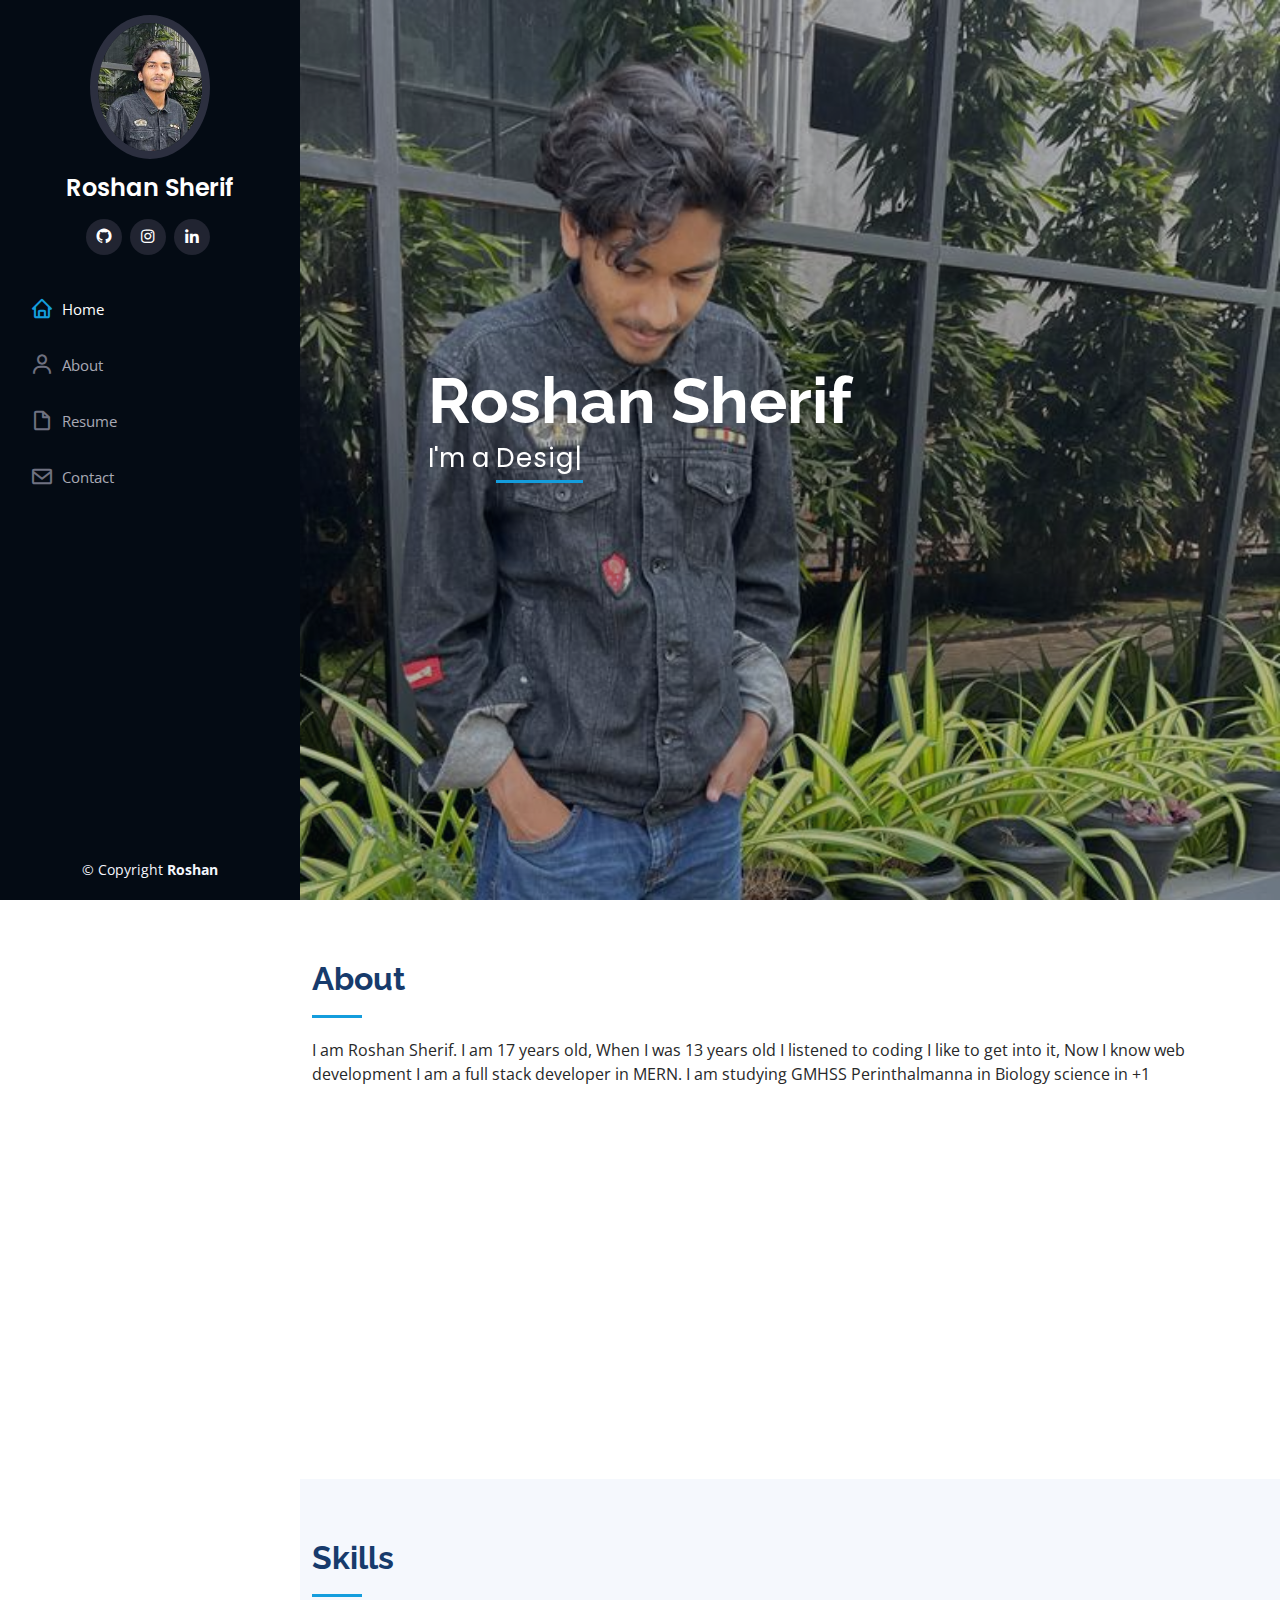
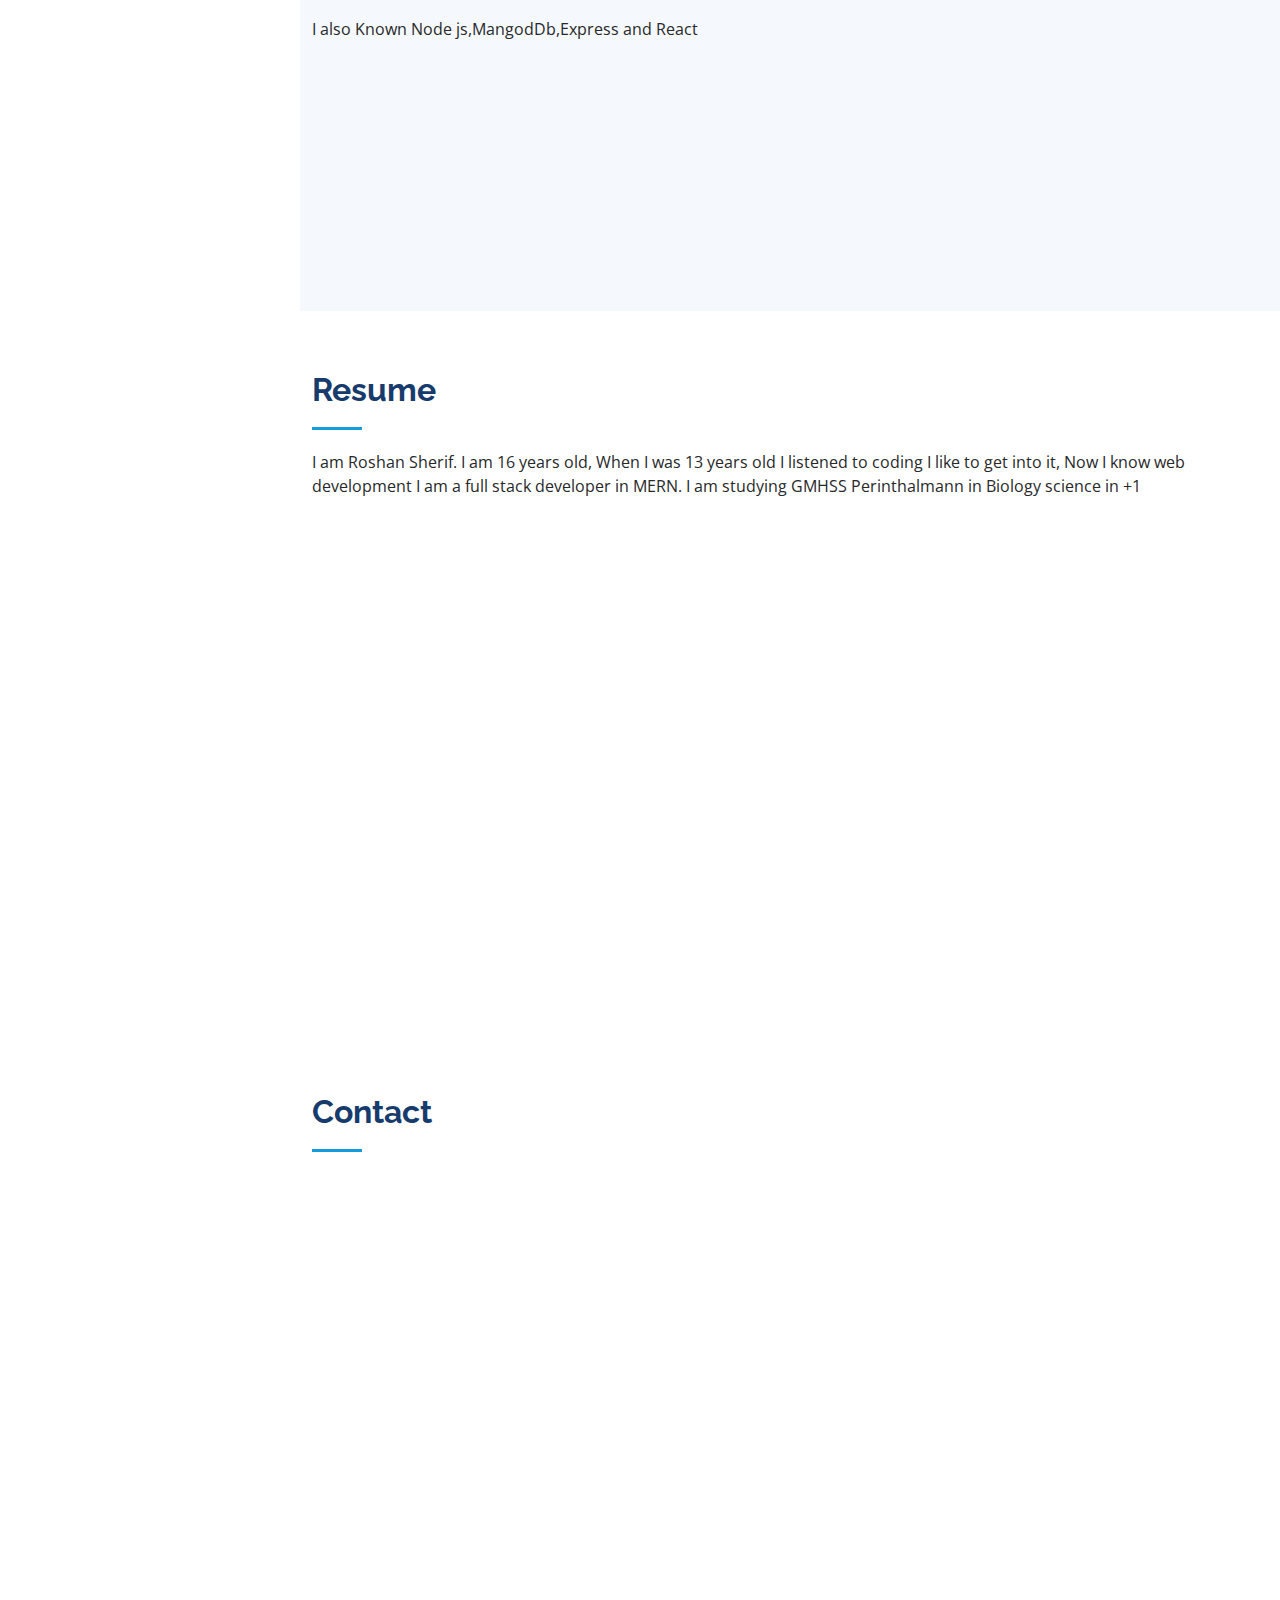
==== commit 208147be: "Update index.html" ====
--- a/index.html
+++ b/index.html
@@ -7,7 +7,7 @@
 
   <meta content="" name="description">
   <meta content="" name="keywords">
-  <link href="assets/img/217711919_538841200649386_547167561836475486_n.jpg" rel="icon">
+  <link href="assets/img/WhatsApp Image 2022-05-03 at 1.12.29 PM.jpeg" rel="icon">
   <link href="assets/img/apple-touch-icon.png" rel="apple-touch-icon">
 
   <link href="https://fonts.googleapis.com/css?family=Open+Sans:300,300i,400,400i,600,600i,700,700i|Raleway:300,300i,400,400i,500,500i,600,600i,700,700i|Poppins:300,300i,400,400i,500,500i,600,600i,700,700i" rel="stylesheet">
@@ -34,7 +34,7 @@
     <div class="d-flex flex-column">
 
       <div class="profile">
-        <img src="assets/img/217711919_538841200649386_547167561836475486_n.jpg" alt="" class="img-fluid rounded-circle">
+        <img src="assets/img/WhatsApp Image 2022-05-03 at 1.12.29 PM.jpeg" alt="" class="img-fluid rounded-circle">
         <h1 class="text-light"><a href="index.html">Roshan Sherif</a></h1>
         <div class="social-links mt-3 text-center">
           <a href="https://github.com/roshan-sherif" class="facebook"><i class="bx bxl-github"></i></a>
--- a/assets/css/style.css
+++ b/assets/css/style.css
@@ -204,7 +204,7 @@
 #hero {
   width: 100%;
   height: 100vh;
-  background: url('../img/IMG_20220313_154750-03.jpeg') top center ;  background-size: cover; 
+  background: url('../img/WhatsApp Image 2022-05-03 at 1.12.34 PM.jpeg') top center ;  background-size: cover; 
 }
 #hero:before {
   content: "";
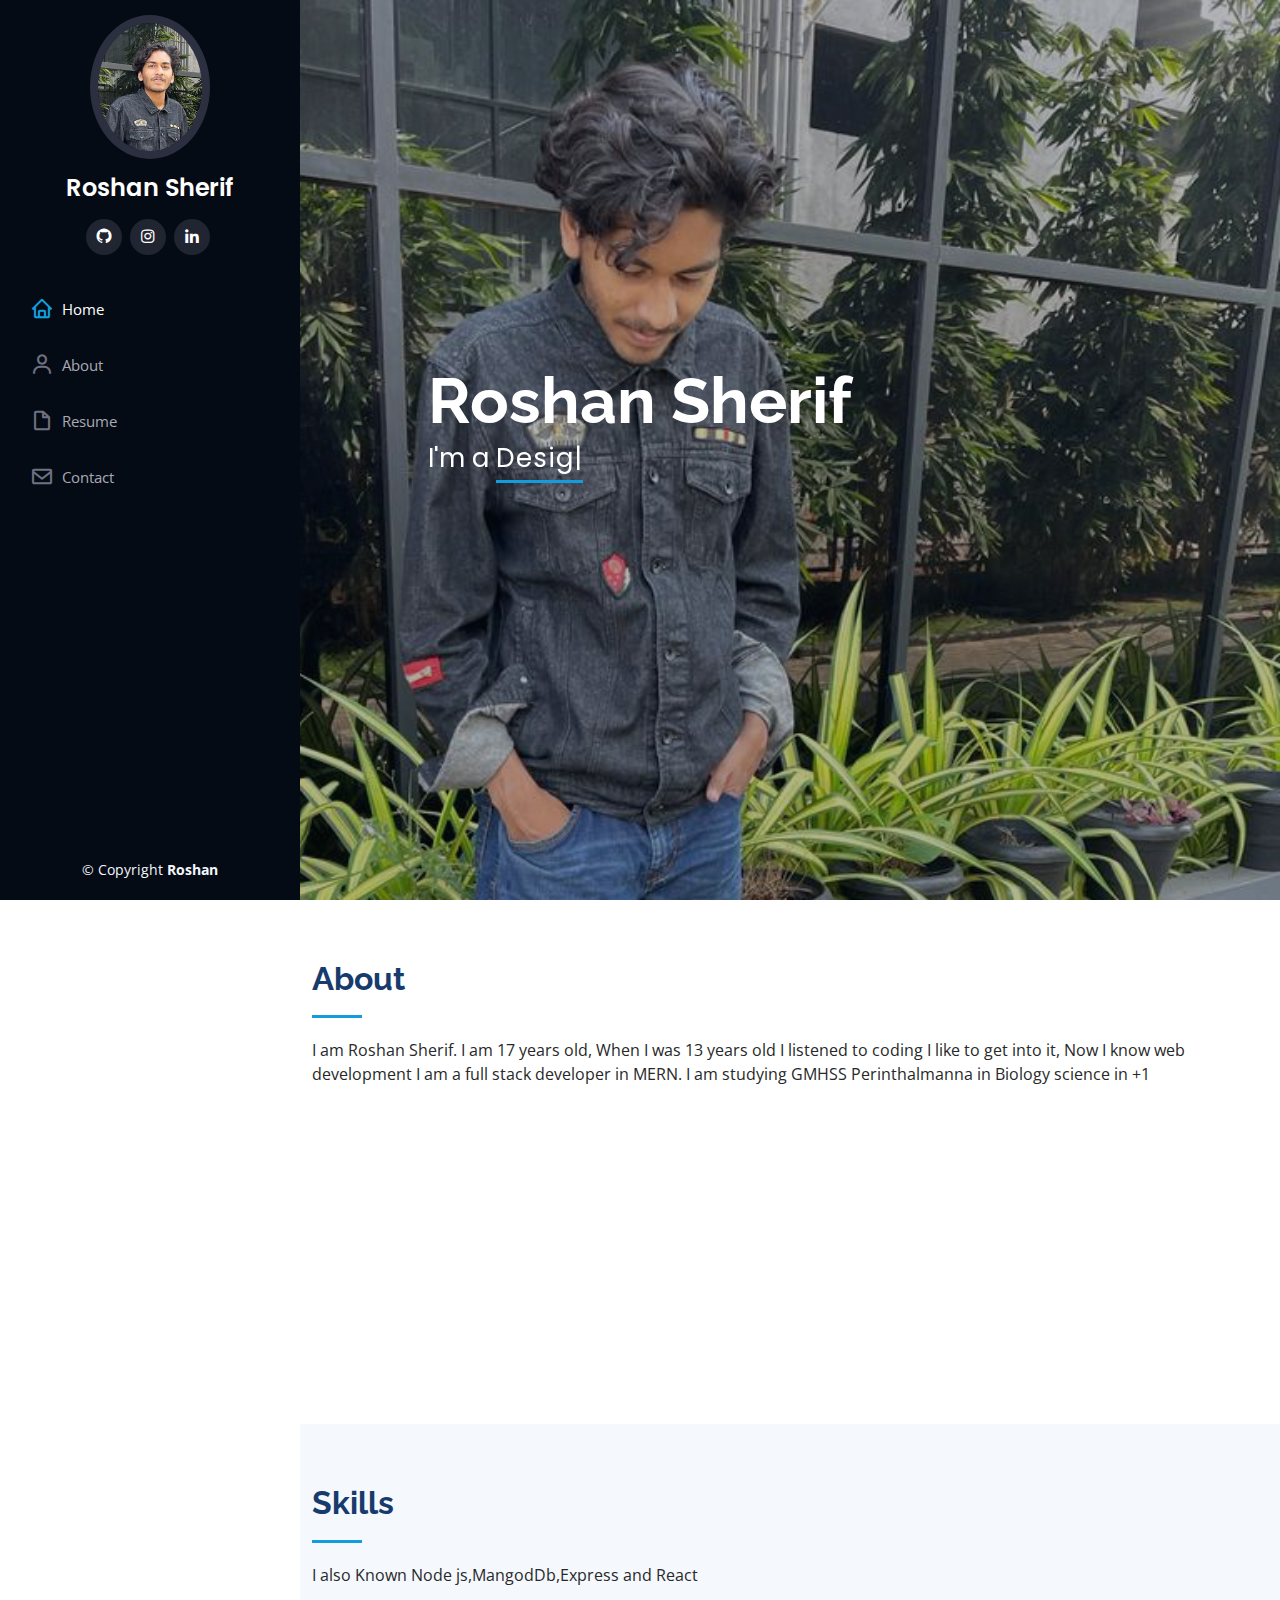
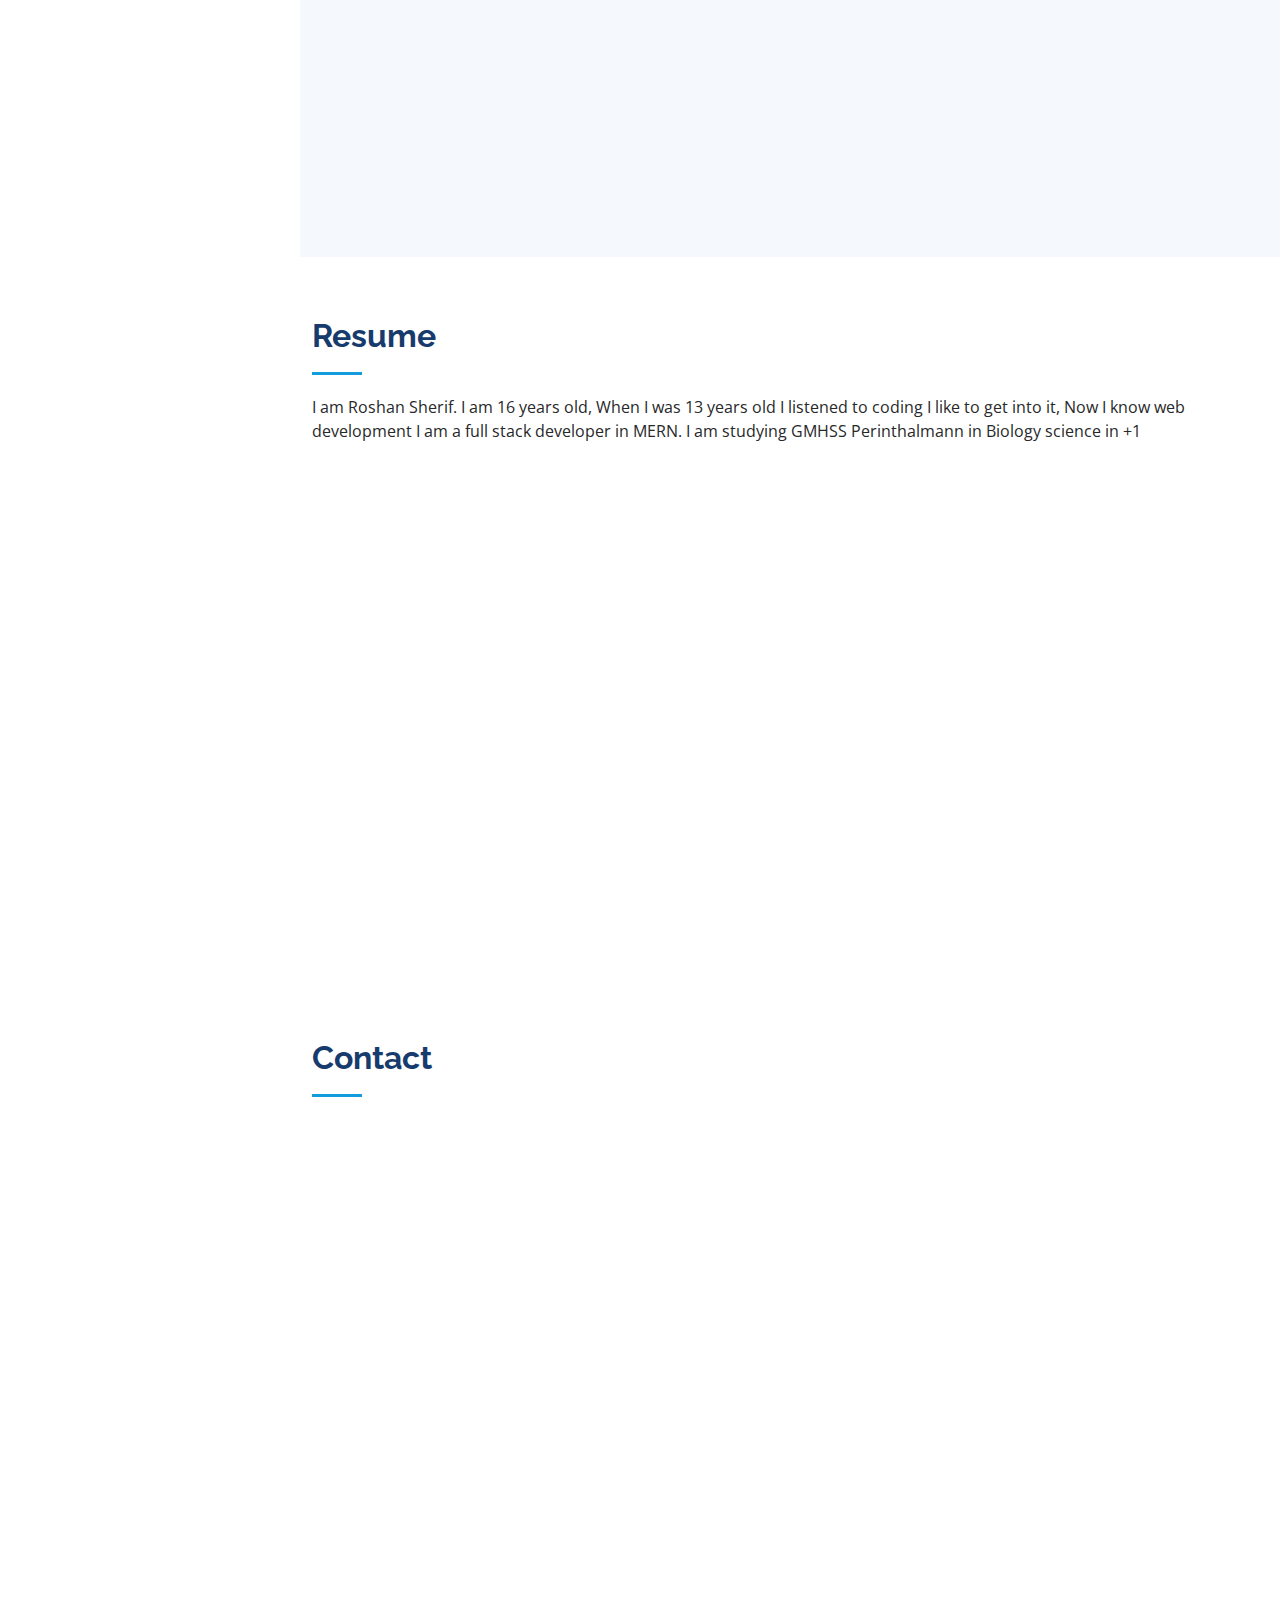
==== commit e3d05981: "Update index.html" ====
--- a/index.html
+++ b/index.html
@@ -75,7 +75,7 @@
 
         <div class="row">
           <div class="col-lg-4" data-aos="fade-right">
-            <img src="assets/img/217711919_538841200649386_547167561836475486_n.jpg" class="img-fluid" alt="">
+            <img src="assets/img/WhatsApp Image 2022-05-03 at 1.12.29 PM.jpeg" class="img-fluid" alt="">
           </div>
           <div class="col-lg-8 pt-4 pt-lg-0 content" style="" data-aos="fade-left">
             <h3 >&amp; Web Developer.</h3>
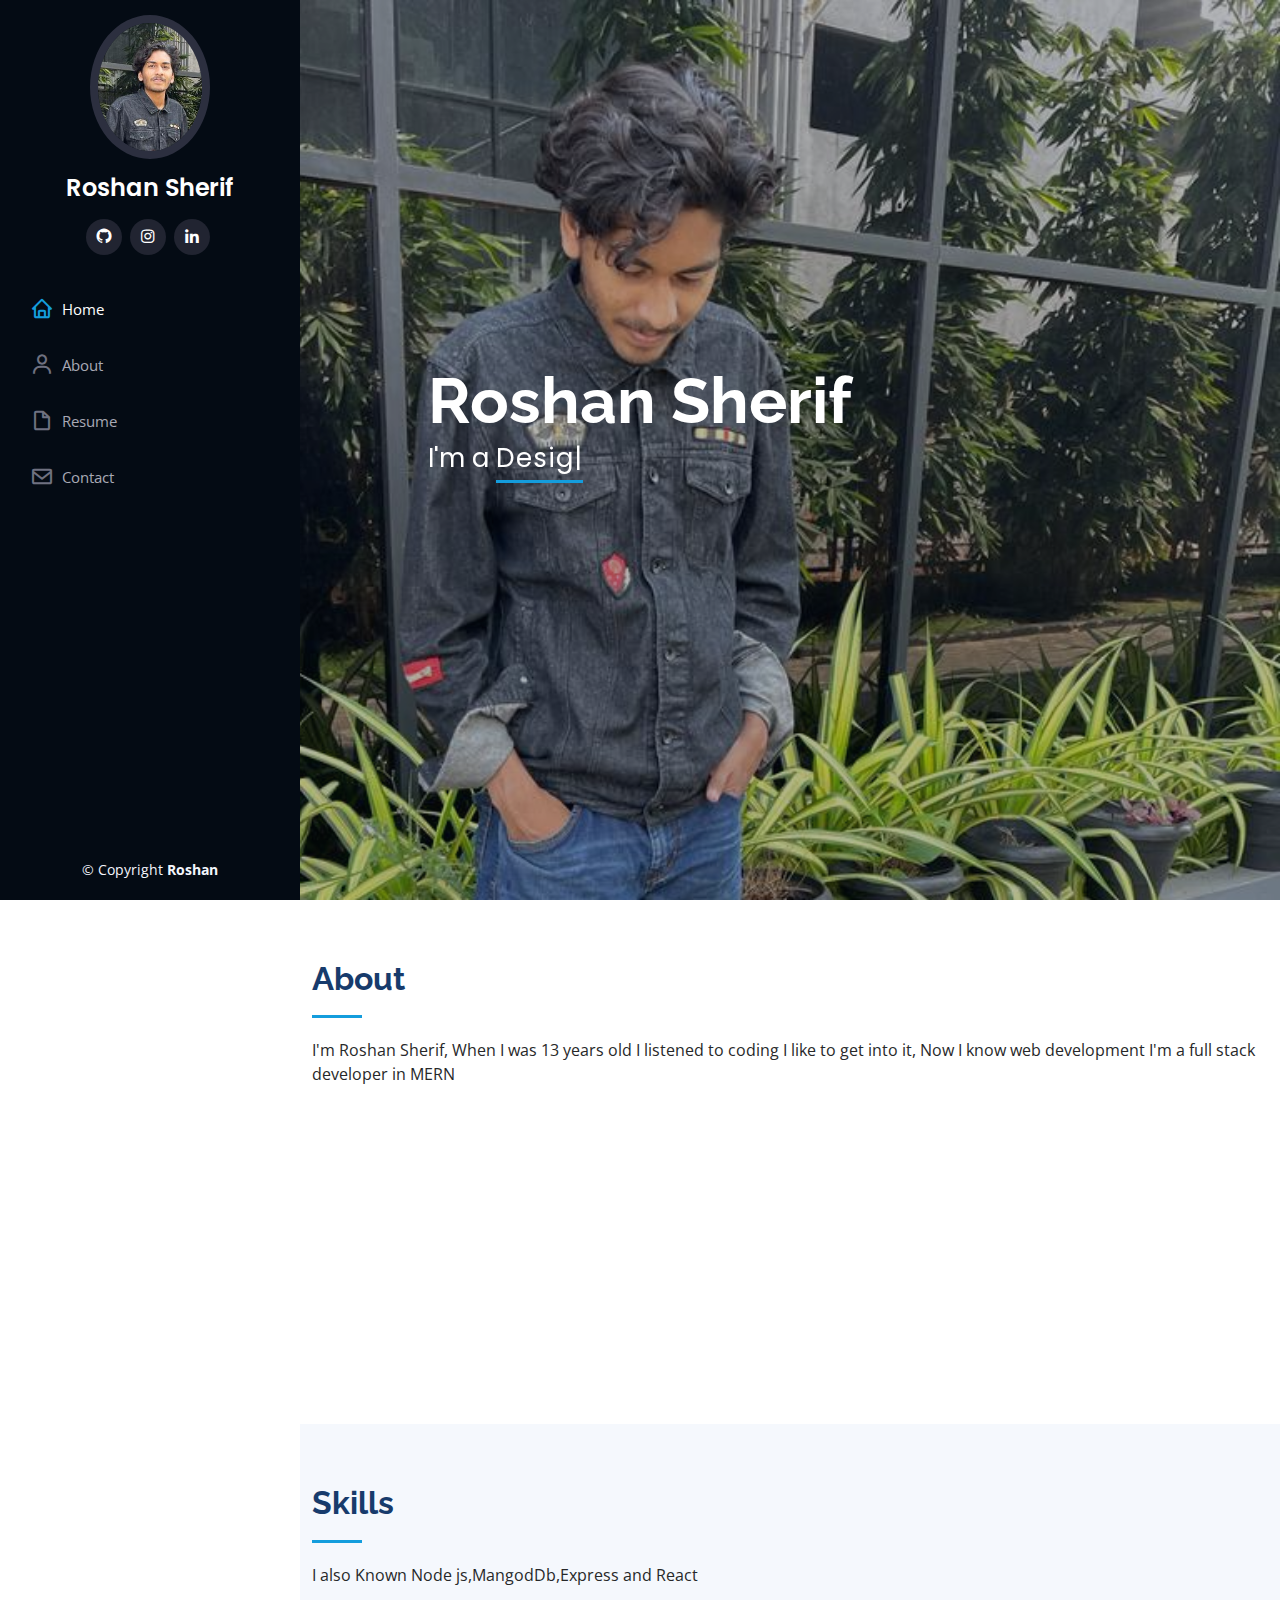
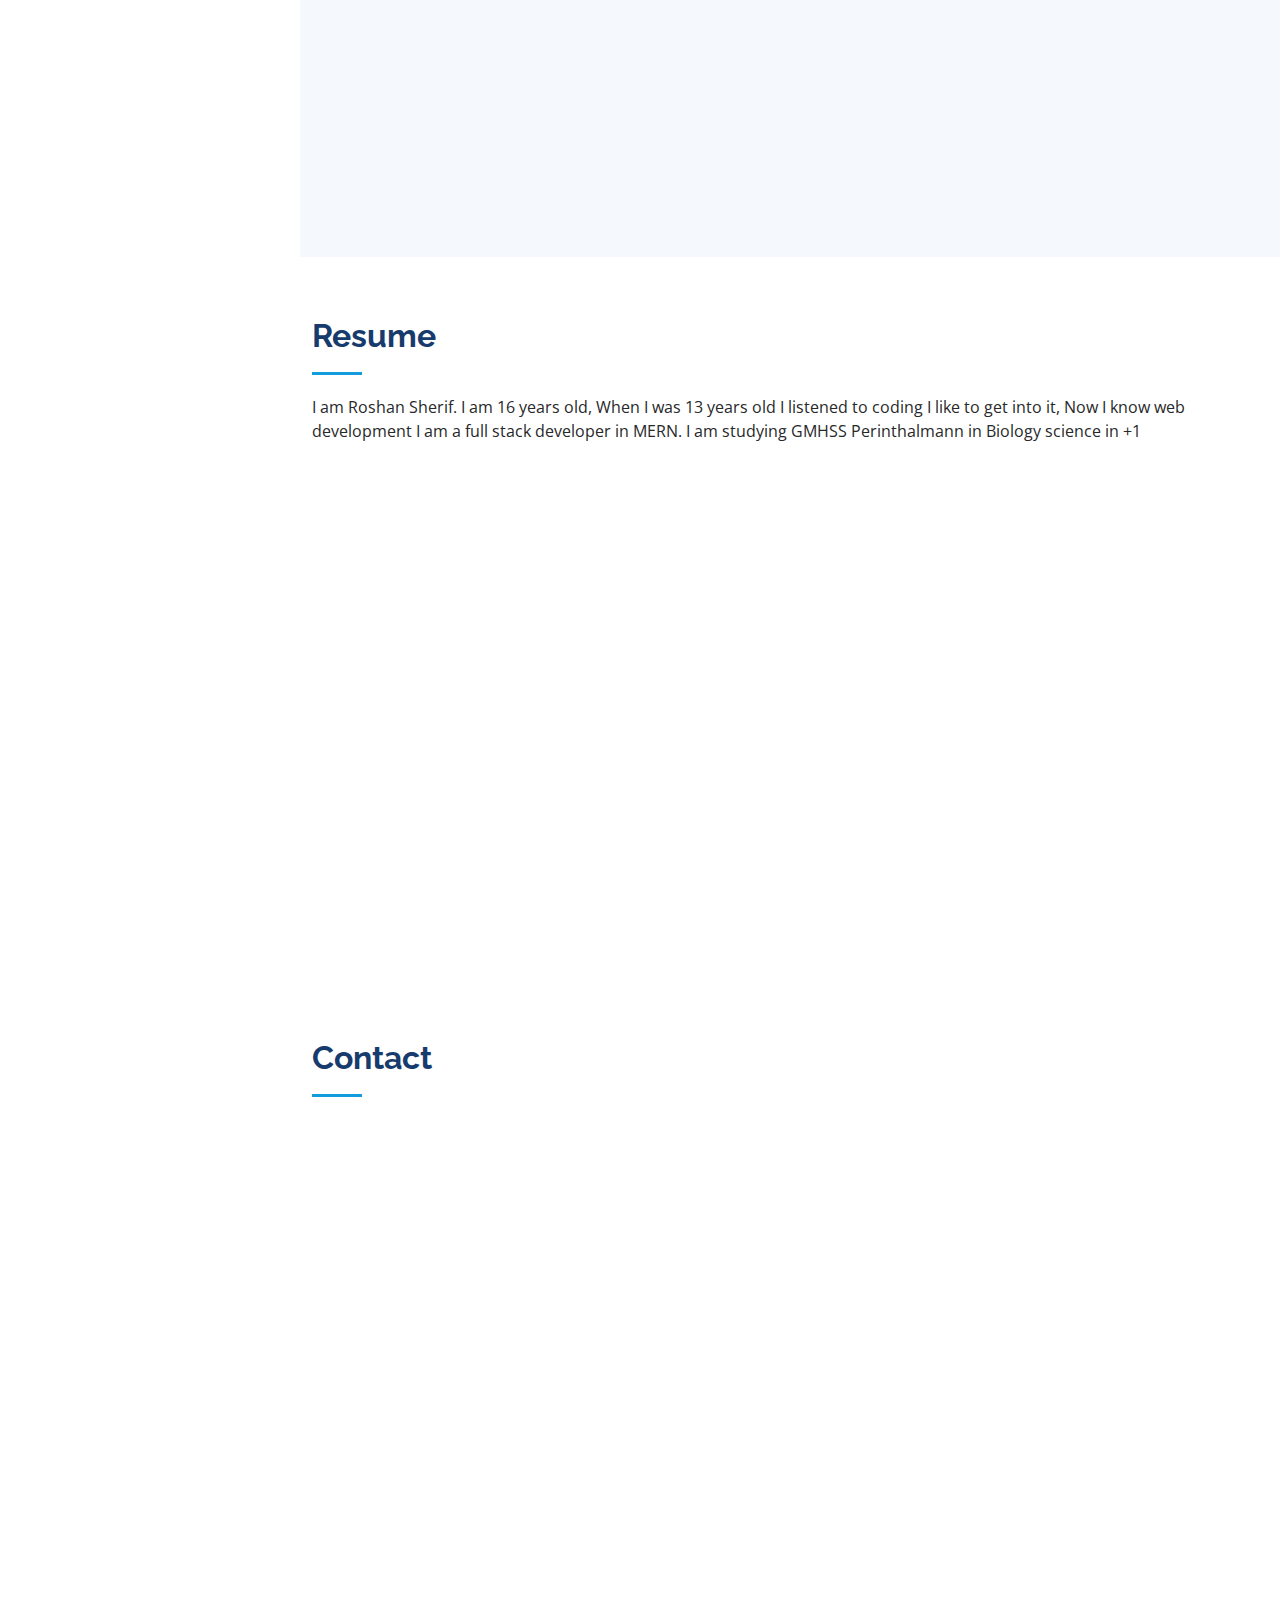
==== commit 188ebec1: "Update index.html" ====
--- a/index.html
+++ b/index.html
@@ -70,7 +70,7 @@
 
         <div class="section-title">
           <h2 >About</h2>
-          <p>I am Roshan Sherif. I am 17 years old, When I was 13 years old I listened to coding I like to get into it, Now I know web development I am a full stack developer in MERN. I am studying GMHSS Perinthalmanna in Biology science in +1</p>
+          <p>I'm Roshan Sherif, When I was 13 years old I listened to coding I like to get into it, Now I know web development I'm a full stack developer in MERN</p>
         </div>
 
         <div class="row">
@@ -85,13 +85,11 @@
                 <ul>
                   <li><i class="bi bi-chevron-right"></i> <strong>Birthday:</strong> <span>2 April 2005</span></li>
                   <li><i class="bi bi-chevron-right"></i> <strong>City:</strong> <span>Perinthalmman, India</span></li>
-                  <li><i class="bi bi-chevron-right"></i> <strong>Age:</strong> <span>17</span></li>
                  
                 </ul>
               </div>
               <div class="col-lg-6">
                 <ul>
-                   <li><i class="bi bi-chevron-right"></i> <strong>Class:</strong> <span>+1</span></li>
                   <li><i class="bi bi-chevron-right"></i> <strong>Email:</strong> <span>roshansherif8@gmail.com</span></li>
                 </ul>
               </div>
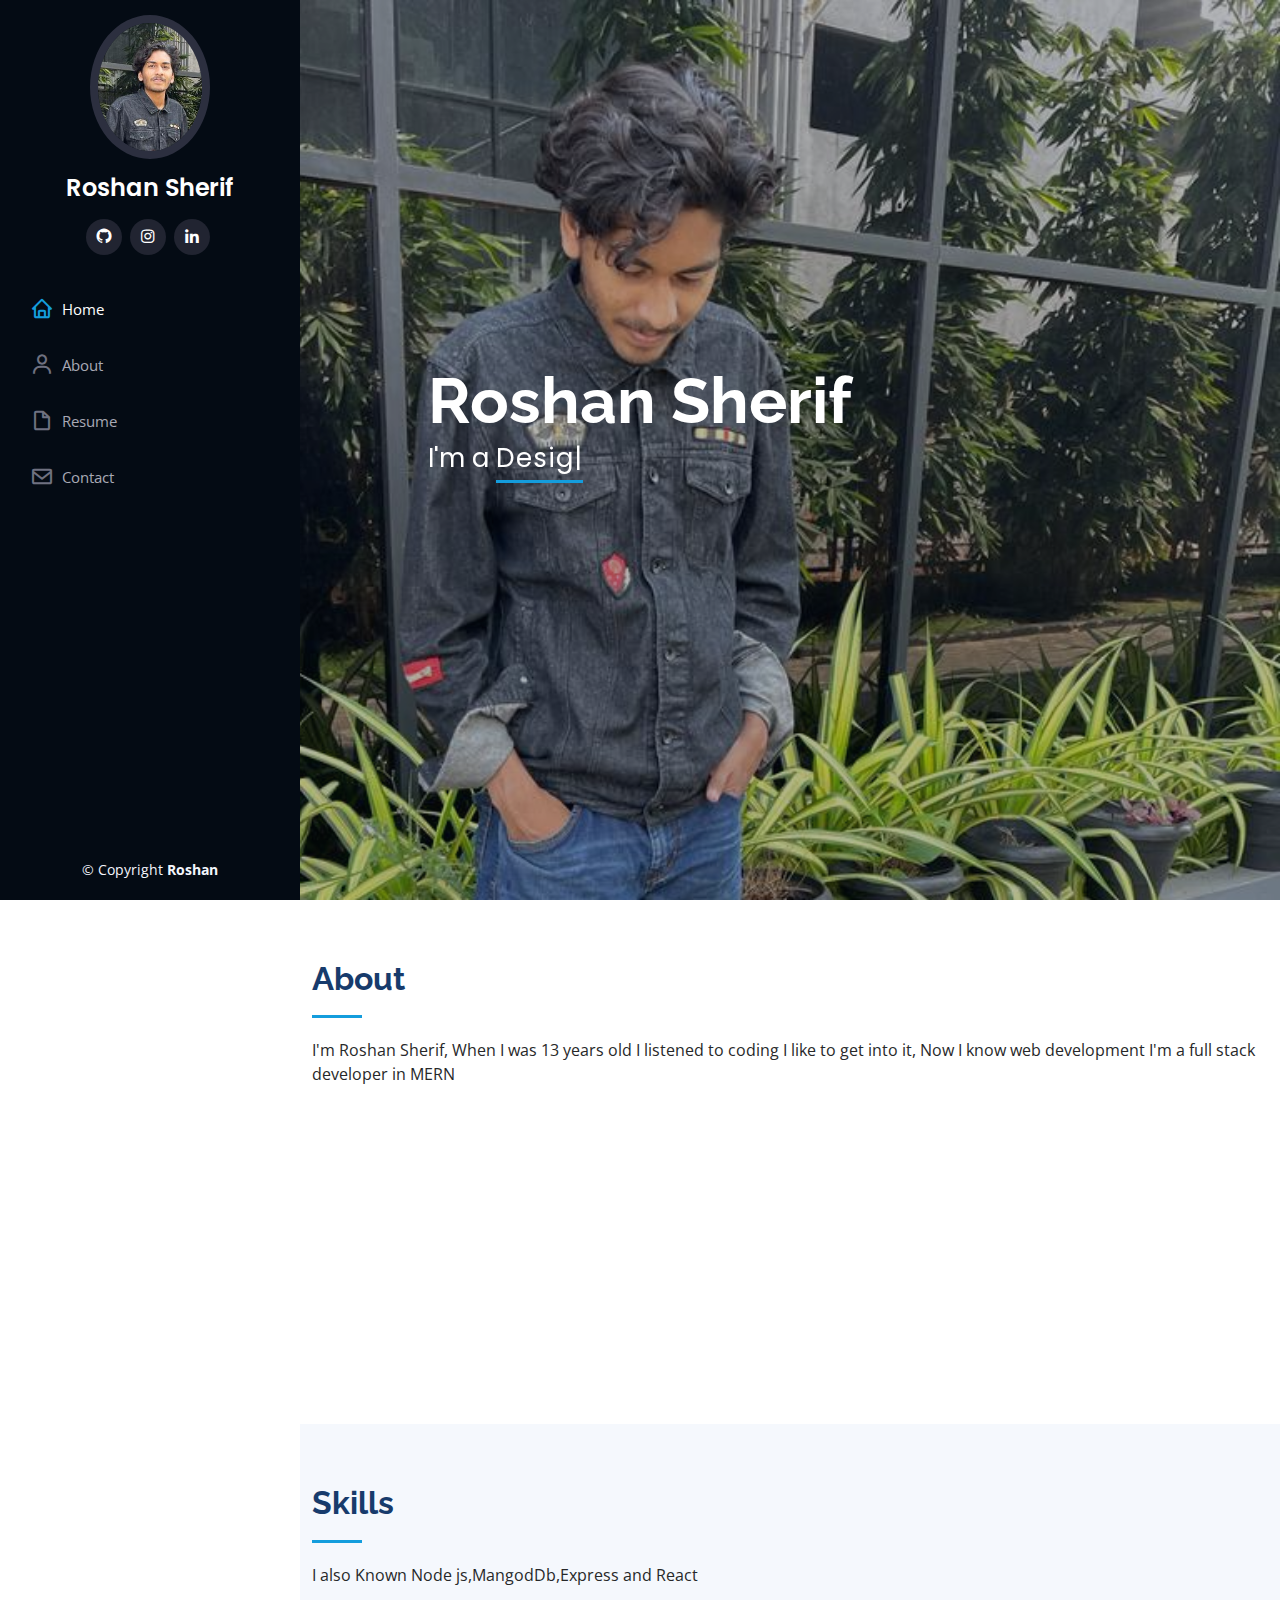
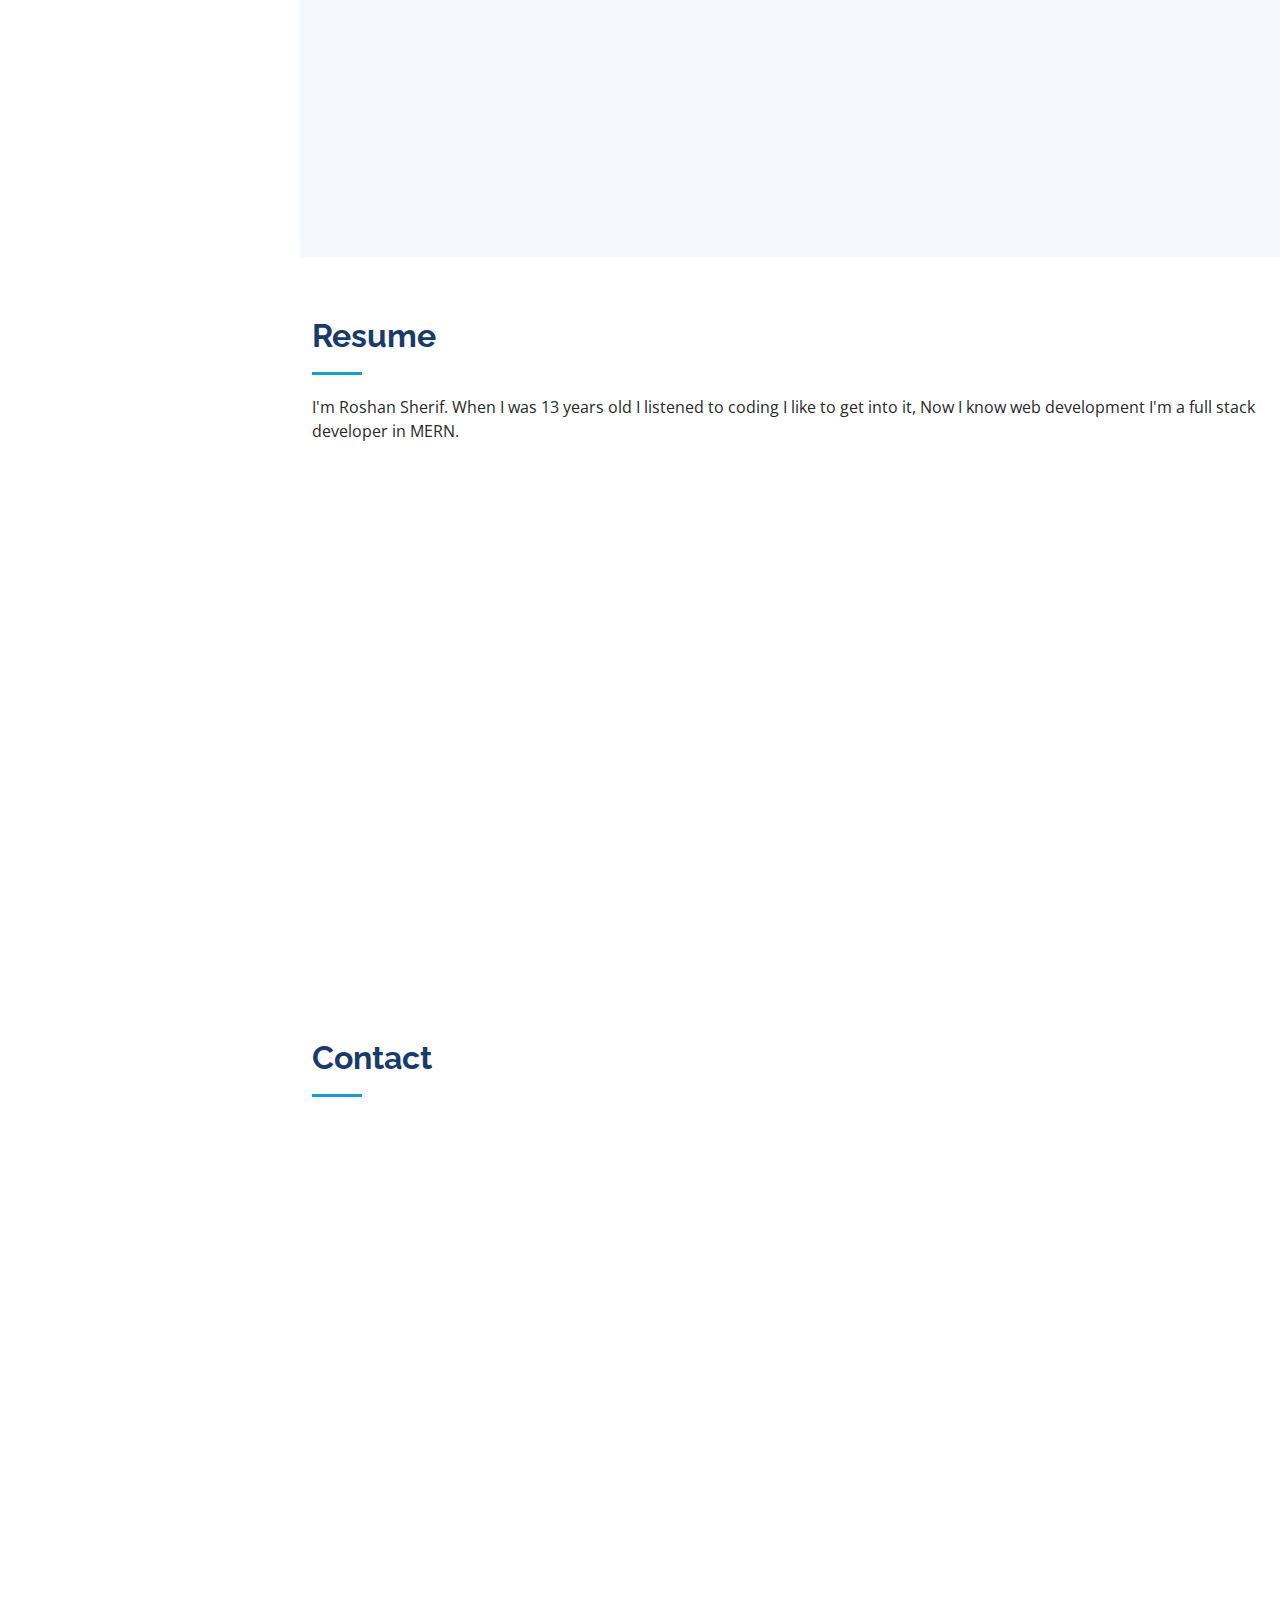
==== commit a5bc51f6: "Update index.html" ====
--- a/index.html
+++ b/index.html
@@ -175,7 +175,7 @@
 
         <div class="section-title">
           <h2>Resume</h2>
-          <p>I am Roshan Sherif. I am 16 years old, When I was 13 years old I listened to coding I like to get into it, Now I know web development I am a full stack developer in MERN. I am studying GMHSS Perinthalmann in Biology science in +1</p>
+          <p>I'm Roshan Sherif. When I was 13 years old I listened to coding I like to get into it, Now I know web development I'm a full stack developer in MERN.</p>
         </div>
 
         <div class="row">
